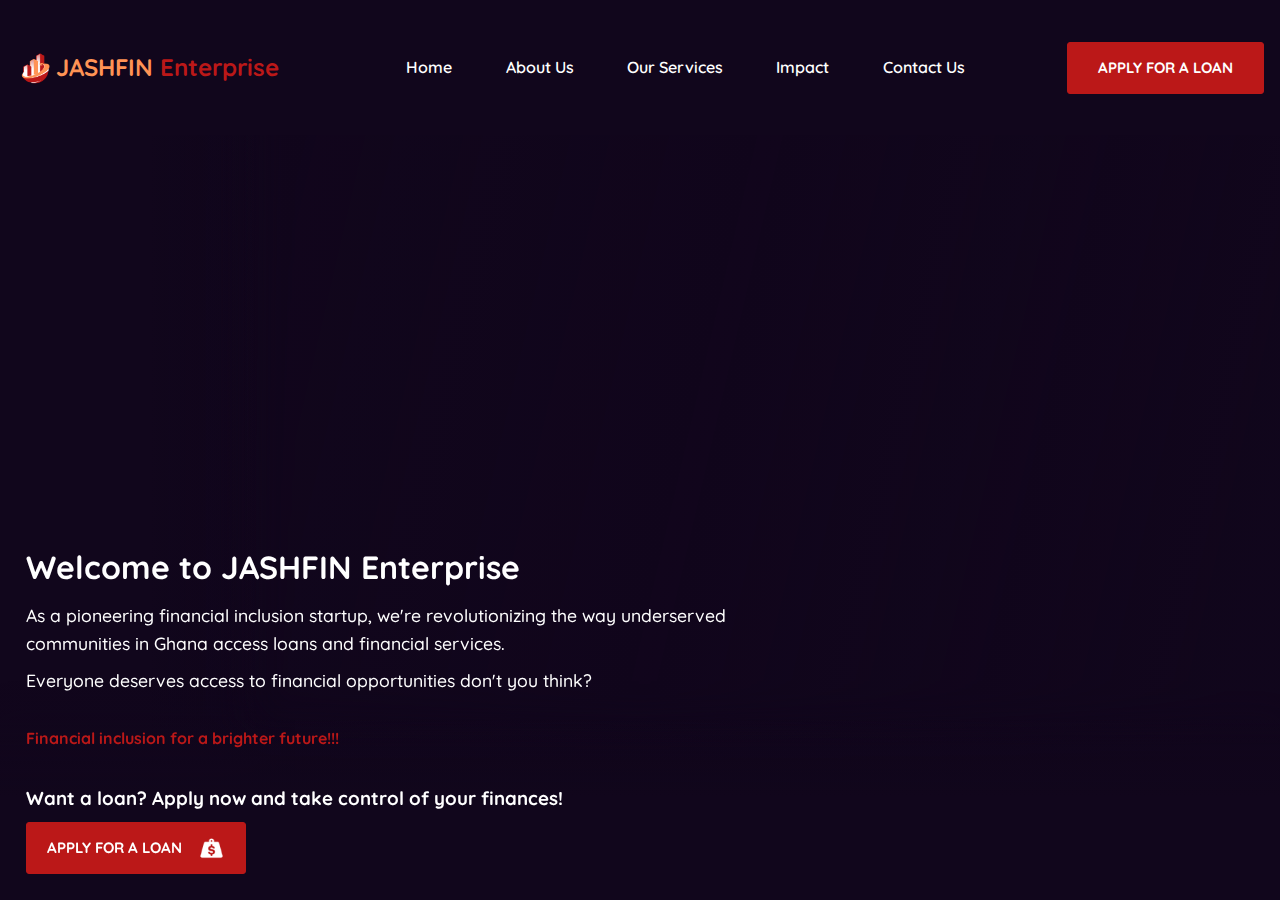
==== index.html @ 72df4ef8 "update" ====
<!DOCTYPE html>
<html lang="en">
<head>
    <meta charset="UTF-8">
    <meta name="viewport" content="width=device-width, initial-scale=1.0">
    <link rel="icon" href="imgs/favicon.ico">
    <link rel="preconnect" href="https://fonts.googleapis.com">
    <link rel="preconnect" href="https://fonts.gstatic.com" crossorigin>
    <link href="https://fonts.googleapis.com/css2?family=Dancing+Script:wght@400..700&family=Quicksand:wght@300..700&display=swap" rel="stylesheet">
    <link href='https://unpkg.com/boxicons@2.1.4/css/boxicons.min.css' rel='stylesheet'>
    <link rel="stylesheet" href="stylesheets/css/main.css">
    <title>JASHFIN Enterprise</title>
</head>
<body>
    <!-- Navbar -->
    <nav class="navbar">
        <div class="nav-logo">
            <img src="images/logo.png" alt="">
            <h3><span>JASHFIN</span> Enterprise</h3>
        </div>
        <div class="nav-content">
            <li><a href="#home-section">Home</a></li>
            <li><a href="#about-section">About Us</a></li>
            <li><a href="#services-section">Our Services</a></li>
            <li><a href="#impact-section">Impact</a></li>
            <li><a href="#contact-section">Contact Us</a></li>
            <div class="extra">
                <a href="#" download  class="btn">Apply for a Loan</a>
                <div class="nav-trigger" id="nav-trigger">
                    <span></span>
                    <span></span>
                    <span></span>
                </div>
            </div>
        </div>
    </nav>

    <!-- Sidebar -->
    <div class="sidebar">
       
        <ul class="nav_list">       
            <li><a href="#home-section">Home</a></li>
            <li><a href="#about-section">About Us</a></li>
            <li><a href="#services-section">Our Services</a></li>
            <li><a href="#impact-section">Impact</a></li>
            <li><a href="#contact-section">Contact Us</a></li>
            <div class="extra">
                <a href="#" download  class="btn">Apply for a Loan</a>
            </div>
        </ul>
        <div class="socials">
            <a target="_blank" href="tel: +233257679733"><i class="bx bx-phone-call"></i></a>
            <a target="_blank" href="https://wa.me/233257679733"><i class="bx bxl-whatsapp"></i></a>
            <a target="_blank" href="https://github.com/Qwequ123"><i class="bx bxl-github"></i></a>
            <a target="_blank" href="https://www.instagram.com/qwequ_blaqq/"><i class="bx bxl-instagram"></i></a>
            <a target="_blank" href="https://twitter.com/qwequ_blaqq"><i class="bx bxl-twitter"></i></a>
            <a target="_blank" href="https://www.linkedin.com/in/bismark-frimpong-a50b61237/"><i class="bx bxl-linkedin"></i></a>
  
        </div>
      
    </div>

    <!-- Main Content -->
    <div class="main">
        <!-- Home Section -->
        <div class="home-section" id="home-section">
            <div class="overlay-bg"></div>
            <video src="videos/landing.mp4" autoplay loop></video>
            <div class="box-shade"></div>
            <div class="box-shade1"></div>
            <div class="box-shade2"></div>
            <div class="box-shade3"></div>
            <div class="text-content">
                <h1>Welcome to JASHFIN Enterprise</h1>
                <p>As a pioneering financial inclusion startup, we're revolutionizing the way underserved communities in Ghana access loans and financial services.</p>
                <p>Everyone deserves access to financial opportunities don't you think?</p>
                <span>Financial inclusion for a brighter future!!!</span>
                <h3>Want a loan? Apply now and take control of your finances! </h3>
                <a href="#" class="btn">Apply for a Loan <img src="images/Debt.png" alt=""></a>
            </div>
        </div>
        <div class="accreditations">
            <div class="accreditation">
                <img src="images/Museum.png" alt="">
                <span>Registered with the Registrar General's Department</span>
            </div>
            <div class="accreditation">
                <img src="images/Museum.png" alt="">
                <span>Registered with the National Communications Authority</span>
            </div>
            <div class="accreditation">
                <img src="images/Museum.png" alt="">
                <span>Registered with the Data Protection Commission</span>
            </div>
        </div>
        <div class="about-section" id="about-section">
            <div class="logo-section">
                <img src="images/logo-rm (copy).png" alt="">
                <!-- <h4>Hey there!</h4> -->
            </div>
            <div class="content-section">
                <p>At JASHFIN Enterprise, we believe that everyone deserves access to financial opportunities. Our mission is to bridge the financial gap, empowering tertiary students, young and student entrepreneurs, low-income individuals, and small business holders to achieve their goals and aspirations. </p>
                <p>With our innovative loan products and commitment to financial literacy, we're creating a more inclusive and sustainable financial ecosystem. </p>
            </div>
        </div>
        <div class="featured-services-section">
           <div class="left-section">
                <h2>How we can <span>help.</span></h2>
                <span class="more">At JASHFIN Enterprise, we offer a range of innovative loan products designed to support the financial needs of underserved communities in Ghana.</span>
           </div>
           <div class="right-section">

                <div class="drop-card">
                <div class="left">
                    <span>01</span>
                </div>
                <div class="right">
                    <div class="card-img">
                        <img src="images/card_one.webp" alt="">
                    </div>
                    <div class="text-content">
                        <h3 class="service_name">
                            Eduloan
                            <img src="images/Scholarship.png" alt="">
                        </h3>
                        <p>Loan for students awaiting upkeep money or stipends</p>
                    </div>
                </div>
                </div>
                
                <hr>

                <div class="drop-card">
                    <div class="left">
                        <span>02</span>
                    </div>
                    <div class="right">
                        <div class="card-img">
                            <img src="images/card_one.webp" alt="">
                        </div>
                        <div class="text-content">
                            <h3 class="service_name">
                                YouthFund
                                <img src="images/Pass Money.png" alt="">
                            </h3>
                            <p>Liquidity loan for innovative students and young entrepreneurs.</p>
                        </div>
                    </div>
                </div>

                <hr>

                <div class="drop-card">
                    <div class="left">
                        <span>03</span>
                    </div>
                    <div class="right">
                        <div class="card-img">
                            <img src="images/card_one.webp" alt="">
                        </div>
                        <div class="text-content">
                            <h3 class="service_name">
                                EcoBoost
                                <img src="images/Stack of Coins.png" alt="">
                            </h3>
                            <p>Affordable liquidity loan for eco-friendly and sustainable businesses</p>
                        </div>
                    </div>
                </div>
                
                <hr>

                <div class="drop-card">
                    <div class="left">
                        <span>04</span>
                    </div>
                    <div class="right">
                        <div class="card-img">
                            <img src="images/card_one.webp" alt="">
                        </div>
                        <div class="text-content">
                            <h3 class="service_name">
                                QuickAid
                                <img src="images/Money Bag.png" alt="">
                            </h3>
                            <p>Emergency loan for low-income individuals facing salary delays.</p>
                        </div>
                    </div>
                </div>
           </div>
        </div>
    </div>
</body>
</html>
---- stylesheets/css/main.css ----
* {
  margin: 0;
  padding: 0;
  -webkit-box-sizing: border-box;
          box-sizing: border-box;
}

body {
  font-family: "Quicksand", serif;
  font-size: 16px;
  font-style: normal;
  font-optical-sizing: auto;
  background-color: #11061C;
  color: #ffffff;
  line-height: 1.6;
  width: 100vw;
  height: -webkit-fit-content;
  height: -moz-fit-content;
  height: fit-content;
  margin: 0;
  overflow: hidden;
  font-weight: 300;
}

h1, h2, h3, h4, h5, h6 {
  font-weight: 700;
  color: #BB1818;
}

nav.navbar {
  width: 100%;
  display: -webkit-box;
  display: -ms-flexbox;
  display: flex;
  height: 15vh;
  -webkit-box-sizing: border-box;
          box-sizing: border-box;
  background: #11061c;
  padding: 0 1rem;
  -webkit-box-pack: justify;
      -ms-flex-pack: justify;
          justify-content: space-between;
  position: absolute;
  top: 0;
  z-index: 223;
}
nav.navbar .nav-logo {
  width: 25%;
  display: -webkit-box;
  display: -ms-flexbox;
  display: flex;
  -webkit-box-align: center;
      -ms-flex-align: center;
          align-items: center;
  -webkit-box-pack: start;
      -ms-flex-pack: start;
          justify-content: flex-start;
}
nav.navbar .nav-logo img {
  width: 2.5rem;
}
nav.navbar .nav-logo h3 {
  font-size: 24px;
  font-weight: 600;
  color: #BB1818;
  font-weight: bold;
  text-wrap: nowrap;
}
nav.navbar .nav-logo h3 span {
  color: #FF9355;
}
nav.navbar .nav-content {
  width: 70%;
  display: -webkit-box;
  display: -ms-flexbox;
  display: flex;
  -webkit-box-align: center;
      -ms-flex-align: center;
          align-items: center;
  -webkit-box-pack: justify;
      -ms-flex-pack: justify;
          justify-content: space-between;
}
nav.navbar .nav-content li {
  list-style: none;
  padding: 0 1rem;
}
nav.navbar .nav-content li a {
  text-decoration: none;
  color: #ffffff;
  font-weight: 600;
  font-size: 16px;
}
nav.navbar .nav-content li a:hover {
  -webkit-transition: 0.3s ease;
  transition: 0.3s ease;
  color: #BB1818;
}
nav.navbar .nav-content li a:active {
  color: #BB1818;
}
nav.navbar .nav-content .extra {
  display: -webkit-box;
  display: -ms-flexbox;
  display: flex;
  -webkit-box-align: center;
      -ms-flex-align: center;
          align-items: center;
  -webkit-box-pack: end;
      -ms-flex-pack: end;
          justify-content: flex-end;
  width: 30%;
}
nav.navbar .nav-content .extra a.btn {
  padding: 0 30px;
  color: white;
  background-color: #fff;
  text-decoration: none;
  text-transform: uppercase;
  font-weight: 600;
  text-align: center;
  line-height: 50px;
  text-wrap: nowrap;
  border-radius: 3px;
  font-size: 14.4px;
  min-width: 10rem;
  font-weight: 700 !important;
  border: 1px solid #BB1818;
  background: #BB1818;
  font-size: 17.6px;
}
nav.navbar .nav-content .extra a.btn:hover {
  -webkit-transition: 0.3s ease;
  transition: 0.3s ease;
  background-color: #BB1818;
  color: #fff;
  -webkit-box-shadow: 0 0 40px 5px rgba(255, 255, 255, 0.3);
          box-shadow: 0 0 40px 5px rgba(255, 255, 255, 0.3);
}
@media (min-width: 1200px) {
  nav.navbar .nav-content .extra a.btn {
    font-size: 15.04px;
  }
}
nav.navbar .nav-content .extra .nav-trigger {
  display: none;
}

.sidebar {
  background-color: #11061C;
  width: 23.5%;
  height: 100%;
  display: -webkit-box;
  display: -ms-flexbox;
  display: flex;
  -webkit-box-orient: vertical;
  -webkit-box-direction: normal;
      -ms-flex-direction: column;
          flex-direction: column;
  padding: 0.5rem 2%;
  -webkit-box-pack: justify;
      -ms-flex-pack: justify;
          justify-content: space-between;
  font-family: "montserrat", sans-serif;
  -webkit-box-sizing: border-box;
          box-sizing: border-box;
  display: none;
}
.sidebar .header {
  display: -webkit-box;
  display: -ms-flexbox;
  display: flex;
  -webkit-box-orient: vertical;
  -webkit-box-direction: normal;
      -ms-flex-direction: column;
          flex-direction: column;
  -webkit-box-align: start;
      -ms-flex-align: start;
          align-items: flex-start;
  -webkit-box-pack: end;
      -ms-flex-pack: end;
          justify-content: flex-end;
  padding: 10px;
  gap: 0.5rem;
  -webkit-box-sizing: border-box;
          box-sizing: border-box;
}
.sidebar .header .top-action {
  width: 100%;
  display: -webkit-box;
  display: -ms-flexbox;
  display: flex;
  -webkit-box-align: center;
      -ms-flex-align: center;
          align-items: center;
  -webkit-box-pack: end;
      -ms-flex-pack: end;
          justify-content: flex-end;
  padding: 10px;
  gap: 0.5rem;
}
.sidebar .header .top-action a.action-btn {
  text-decoration: none;
  color: #ffffff;
}
.sidebar .header .top-action a.action-btn.search {
  display: none;
}
.sidebar .header .top-action a.action-btn.nav-trigger {
  display: none;
}
.sidebar .header .top-action a.action-btn:hover span {
  -webkit-transform: scale(1.08);
          transform: scale(1.08);
  color: #fff;
}
.sidebar .header .top-action a.action-btn span {
  color: #ffffff;
  -webkit-transition: all 0.2s ease-in-out;
  transition: all 0.2s ease-in-out;
  font-size: 32px;
}
.sidebar .header .logo {
  display: -webkit-box;
  display: -ms-flexbox;
  display: flex;
  -webkit-box-align: center;
      -ms-flex-align: center;
          align-items: center;
}
.sidebar .header .logo img {
  width: 100%;
}
.sidebar .header .logo h3 {
  font-size: 32px;
  font-weight: 400;
  font-family: "Dancing Script", cursive;
}
.sidebar .content {
  min-height: 40%;
  -webkit-box-sizing: border-box;
          box-sizing: border-box;
  padding: 10px;
  display: -webkit-box;
  display: -ms-flexbox;
  display: flex;
  -webkit-box-orient: vertical;
  -webkit-box-direction: normal;
      -ms-flex-direction: column;
          flex-direction: column;
  -ms-flex-pack: distribute;
      justify-content: space-around;
  gap: 2rem;
}
.sidebar .content .close {
  display: none;
}
.sidebar .content .nav-links {
  display: -webkit-box;
  display: -ms-flexbox;
  display: flex;
  -webkit-box-orient: vertical;
  -webkit-box-direction: normal;
      -ms-flex-direction: column;
          flex-direction: column;
  gap: 0.5rem;
}
.sidebar .content .nav-links li {
  list-style: none;
}
.sidebar .content .nav-links li a {
  color: #ffffff;
  text-decoration: none;
  font-weight: 400;
  font-size: 17.6px;
  text-transform: uppercase;
  -webkit-transition: 0.1s all ease-in-out;
  transition: 0.1s all ease-in-out;
}
.sidebar .content .nav-links li:nth-child(1) a:hover {
  color: #FF9355;
}
.sidebar .content .nav-links li:nth-child(2) a:hover {
  color: #BB1818;
}
.sidebar .content .nav-links li:nth-child(3) a:hover {
  color: #404752;
}
.sidebar .content .nav-links li:nth-child(6) a:hover {
  color: #BB1818;
}
.sidebar .content .social-links {
  display: none;
}
.sidebar form {
  padding: 10px 0;
  display: -webkit-box;
  display: -ms-flexbox;
  display: flex;
  -webkit-box-align: center;
      -ms-flex-align: center;
          align-items: center;
  position: relative;
  line-height: 1.8rem;
}
.sidebar form input {
  background: transparent;
  padding: 12px 0;
  border: none;
  border-bottom: 2px solid rgba(218, 217, 217, 0.5411764706);
  width: 100%;
  outline: none;
  color: #ffffff;
}
.sidebar form input::-webkit-input-placeholder {
  font-family: "montserrat", sans-serif;
}
.sidebar form input::-moz-placeholder {
  font-family: "montserrat", sans-serif;
}
.sidebar form input:-ms-input-placeholder {
  font-family: "montserrat", sans-serif;
}
.sidebar form input::-ms-input-placeholder {
  font-family: "montserrat", sans-serif;
}
.sidebar form input::placeholder {
  font-family: "montserrat", sans-serif;
}
.sidebar form span, .sidebar form i.bx {
  position: absolute;
  right: 2%;
  color: rgba(218, 217, 217, 0.5411764706);
  font-size: 27.2px;
}
.sidebar form .search-close {
  display: none;
}
@media (max-width: 768px) {
  .sidebar {
    width: 100%;
    height: -webkit-fit-content;
    height: -moz-fit-content;
    height: fit-content;
    padding: 0;
  }
  .sidebar .header {
    -webkit-box-orient: horizontal;
    -webkit-box-direction: reverse;
        -ms-flex-direction: row-reverse;
            flex-direction: row-reverse;
    padding: 0.3rem;
    -webkit-box-align: center;
        -ms-flex-align: center;
            align-items: center;
  }
  .sidebar .header .top-action {
    -webkit-box-align: center;
        -ms-flex-align: center;
            align-items: center;
    line-height: 1rem;
    gap: 0.7rem;
  }
  .sidebar .header .top-action .favorite {
    display: none;
  }
  .sidebar .header .top-action a.search {
    display: -webkit-box !important;
    display: -ms-flexbox !important;
    display: flex !important;
  }
  .sidebar .header .top-action a.nav-trigger {
    display: -webkit-box !important;
    display: -ms-flexbox !important;
    display: flex !important;
  }
  .sidebar .header .top-action a.nav-trigger span {
    font-weight: 200;
    font-size: 36.8px;
  }
  .sidebar .header .logo {
    display: -webkit-box;
    display: -ms-flexbox;
    display: flex;
    padding: 0.5rem;
  }
  .sidebar .header .logo img {
    width: 50%;
  }
  .sidebar .header .logo h3 {
    font-size: 32px;
    text-wrap: nowrap;
  }
  .sidebar .content {
    position: absolute;
    min-height: 40%;
    height: 100vh;
    background: #000000;
    z-index: 223;
    width: 0%;
    -webkit-box-sizing: border-box;
            box-sizing: border-box;
    padding: 10px 25px;
    right: -60%;
    -webkit-box-pack: start;
        -ms-flex-pack: start;
            justify-content: flex-start;
    -webkit-transition: all 0.4s ease;
    transition: all 0.4s ease;
    display: none;
  }
  .sidebar .content.active {
    right: 0;
    width: 70%;
    display: -webkit-box;
    display: -ms-flexbox;
    display: flex;
  }
  .sidebar .content .close {
    width: -webkit-fit-content;
    width: -moz-fit-content;
    width: fit-content;
    display: -webkit-box;
    display: -ms-flexbox;
    display: flex;
    -ms-flex-item-align: end;
        align-self: flex-end;
    -webkit-box-align: baseline;
        -ms-flex-align: baseline;
            align-items: baseline;
    padding: 0.5rem;
    cursor: pointer;
  }
  .sidebar .content .close span {
    font-weight: bold;
  }
  .sidebar .content .nav-links {
    padding: 5px;
    display: -webkit-box;
    display: -ms-flexbox;
    display: flex;
    -webkit-box-orient: vertical;
    -webkit-box-direction: normal;
        -ms-flex-direction: column;
            flex-direction: column;
    gap: 0.8rem;
    -webkit-box-sizing: border-box;
            box-sizing: border-box;
  }
  .sidebar .content .nav-links li a {
    font-size: 20.8px;
    color: #706F73;
  }
  .sidebar .content .social-links {
    display: -webkit-box;
    display: -ms-flexbox;
    display: flex;
    -webkit-box-orient: horizontal;
    -webkit-box-direction: normal;
        -ms-flex-direction: row;
            flex-direction: row;
    gap: 1rem;
    padding: 0.5rem;
    margin-top: 15%;
    position: relative;
    -ms-flex-pack: distribute;
        justify-content: space-around;
  }
  .sidebar .content .social-links li {
    list-style: none;
  }
  .sidebar .content .social-links li a {
    color: #ffffff;
    text-decoration: none;
    font-weight: 400;
    font-size: 14.4px;
    -webkit-box-orient: vertical;
    -webkit-box-direction: normal;
        -ms-flex-direction: column;
            flex-direction: column;
    -webkit-transition: 0.2s all ease-in-out;
    transition: 0.2s all ease-in-out;
    display: -webkit-box;
    display: -ms-flexbox;
    display: flex;
    -webkit-box-align: center;
        -ms-flex-align: center;
            align-items: center;
    gap: 0.3rem;
  }
  .sidebar .content .social-links li a i.bx {
    font-size: 32px;
  }
  .sidebar .content .social-links li:nth-child(1) a {
    color: #FF9355;
  }
  .sidebar .content .social-links li:nth-child(2) a {
    color: #BB1818;
  }
  .sidebar .content .social-links li:nth-child(3) a {
    color: #404752;
  }
  .sidebar form {
    position: absolute;
    height: 100vh;
    width: 60%;
    right: -60%;
    display: none;
    top: 0;
    background-color: #11061C;
    z-index: 223;
    -webkit-box-align: start;
        -ms-flex-align: start;
            align-items: flex-start;
    -webkit-box-sizing: border-box;
            box-sizing: border-box;
    -webkit-transition: all 0.4s ease;
    transition: all 0.4s ease;
    padding: 10px 30px;
  }
  .sidebar form.active {
    right: 0%;
    display: -webkit-box !important;
    display: -ms-flexbox !important;
    display: flex !important;
  }
  .sidebar form input {
    width: 100%;
    border-bottom: none;
  }
  .sidebar form input:hover::-webkit-input-placeholder {
    opacity: 1;
  }
  .sidebar form input:hover::-moz-placeholder {
    opacity: 1;
  }
  .sidebar form input:hover:-ms-input-placeholder {
    opacity: 1;
  }
  .sidebar form input:hover::-ms-input-placeholder {
    opacity: 1;
  }
  .sidebar form input:hover::placeholder {
    opacity: 1;
  }
  .sidebar form input::-webkit-input-placeholder {
    opacity: 0.8;
  }
  .sidebar form input::-moz-placeholder {
    opacity: 0.8;
  }
  .sidebar form input:-ms-input-placeholder {
    opacity: 0.8;
  }
  .sidebar form input::-ms-input-placeholder {
    opacity: 0.8;
  }
  .sidebar form input::placeholder {
    opacity: 0.8;
  }
  .sidebar form i.bx {
    display: none;
  }
  .sidebar form .search-close {
    width: -webkit-fit-content;
    width: -moz-fit-content;
    width: fit-content;
    display: -webkit-box;
    display: -ms-flexbox;
    display: flex;
    -webkit-box-sizing: border-box;
            box-sizing: border-box;
    -webkit-box-align: baseline;
        -ms-flex-align: baseline;
            align-items: baseline;
    padding: 0.5rem;
    cursor: pointer;
    height: -webkit-fit-content;
    height: -moz-fit-content;
    height: fit-content;
  }
  .sidebar form .search-close span {
    font-weight: bold;
    -webkit-box-sizing: border-box;
            box-sizing: border-box;
  }
}

.preloader {
  position: fixed;
  left: 0;
  top: 0;
  width: 100%;
  height: 100%;
  z-index: 9999;
  background-color: black;
  display: -webkit-box;
  display: -ms-flexbox;
  display: flex;
  -webkit-box-pack: center;
      -ms-flex-pack: center;
          justify-content: center;
  -webkit-box-align: center;
      -ms-flex-align: center;
          align-items: center;
}
.preloader .content {
  display: -webkit-box;
  display: -ms-flexbox;
  display: flex;
  -webkit-box-orient: vertical;
  -webkit-box-direction: reverse;
      -ms-flex-direction: column-reverse;
          flex-direction: column-reverse;
  -webkit-box-align: center;
      -ms-flex-align: center;
          align-items: center;
  -webkit-box-pack: center;
      -ms-flex-pack: center;
          justify-content: center;
  gap: 1rem;
}
.preloader .content img {
  width: 200px;
  margin-bottom: 20px;
  margin-left: 15px;
}
.preloader .spinner {
  width: 40px;
  height: 40px;
  position: relative;
}
.preloader .double-bounce1, .preloader .double-bounce2 {
  width: 100%;
  height: 100%;
  border-radius: 50%;
  background-color: #333;
  opacity: 0.6;
  position: absolute;
  top: 0;
  left: 0;
  -webkit-animation: bounce 2s infinite ease-in-out;
          animation: bounce 2s infinite ease-in-out;
}
.preloader .double-bounce2 {
  -webkit-animation-delay: -1s;
          animation-delay: -1s;
}
@-webkit-keyframes bounce {
  0%, 100% {
    -webkit-transform: scale(0);
            transform: scale(0);
  }
  50% {
    -webkit-transform: scale(1);
            transform: scale(1);
  }
}
@keyframes bounce {
  0%, 100% {
    -webkit-transform: scale(0);
            transform: scale(0);
  }
  50% {
    -webkit-transform: scale(1);
            transform: scale(1);
  }
}

.main {
  width: 100vw;
  height: 100vh;
  overflow-y: auto;
  overflow-x: hidden;
  position: relative;
  /* Scrollbar styles */
}
.main::-webkit-scrollbar {
  width: 12px; /* Width of the scrollbar */
}
.main::-webkit-scrollbar-track {
  background: #f1f1f1; /* Background of the track (scroll area) */
}
.main::-webkit-scrollbar-thumb {
  background-color: #888; /* Scrollbar thumb (the actual bar) */
  border-radius: 10px; /* Roundness of the scrollbar */
  border: 3px solid #f1f1f1; /* Padding around the thumb */
}
.main::-webkit-scrollbar-thumb:hover {
  background-color: #555; /* Darker color when hovering over the scrollbar */
}
.main .overlay {
  width: 100%;
  height: 100%;
  display: none;
  -webkit-box-orient: vertical;
  -webkit-box-direction: normal;
      -ms-flex-direction: column;
          flex-direction: column;
  position: absolute;
  z-index: 20;
}
.main .overlay.side-actions-active {
  display: -webkit-box !important;
  display: -ms-flexbox !important;
  display: flex !important;
  background: rgba(0, 0, 0, 0.3);
  -webkit-backdrop-filter: blur(2px) !important;
          backdrop-filter: blur(2px) !important;
}
.main .home-section {
  -webkit-box-flex: 1;
      -ms-flex-positive: 1;
          flex-grow: 1;
  width: 100%;
  height: 100vh;
  -webkit-box-sizing: border-box;
          box-sizing: border-box;
  position: relative;
  overflow: hidden;
  display: -webkit-box;
  display: -ms-flexbox;
  display: flex;
  -webkit-box-orient: vertical;
  -webkit-box-direction: normal;
      -ms-flex-direction: column;
          flex-direction: column;
  -webkit-box-pack: end;
      -ms-flex-pack: end;
          justify-content: flex-end;
}
.main .home-section .overlay-bg {
  width: 100%;
  height: 100vh;
  background: #11061c;
  background: linear-gradient(103deg, rgba(17, 6, 28, 0.4941176471) 0%, rgba(17, 6, 28, 0.1725490196) 54%, rgba(17, 6, 28, 0.4941176471) 93%);
  z-index: 3;
  position: absolute;
}
.main .home-section video {
  width: 100vw;
  height: 83vh;
  -o-object-fit: cover;
     object-fit: cover;
  background-position: center;
  position: absolute;
  z-index: -1;
  -webkit-box-sizing: border-box;
          box-sizing: border-box;
  -webkit-transform: translateX(15%);
          transform: translateX(15%);
  top: 0;
}
.main .home-section .box-shade1 {
  width: 20%;
  position: absolute;
  height: 100vh;
  background: -webkit-gradient(linear, left top, right top, from(rgba(17, 6, 28, 0.9647058824)), color-stop(44%, rgba(17, 6, 28, 0.9176470588)), color-stop(58%, rgba(17, 6, 28, 0.9176470588)), color-stop(70%, rgba(17, 6, 28, 0.7607843137)), to(rgba(17, 6, 28, 0.2392156863)));
  background: linear-gradient(90deg, rgba(17, 6, 28, 0.9647058824) 0%, rgba(17, 6, 28, 0.9176470588) 44%, rgba(17, 6, 28, 0.9176470588) 58%, rgba(17, 6, 28, 0.7607843137) 70%, rgba(17, 6, 28, 0.2392156863) 100%);
  z-index: 1;
}
.main .home-section .box-shade2 {
  width: 100%;
  position: absolute;
  bottom: 0;
  height: 20vh;
  background: -webkit-gradient(linear, left bottom, left top, from(rgba(17, 6, 28, 0.9647058824)), color-stop(44%, rgba(17, 6, 28, 0.9176470588)), color-stop(58%, rgba(17, 6, 28, 0.9176470588)), color-stop(70%, rgba(17, 6, 28, 0.7607843137)), to(rgba(17, 6, 28, 0.2392156863)));
  background: linear-gradient(360deg, rgba(17, 6, 28, 0.9647058824) 0%, rgba(17, 6, 28, 0.9176470588) 44%, rgba(17, 6, 28, 0.9176470588) 58%, rgba(17, 6, 28, 0.7607843137) 70%, rgba(17, 6, 28, 0.2392156863) 100%);
  z-index: 1;
}
.main .home-section .box-shade3 {
  width: 100%;
  position: absolute;
  bottom: 0;
  height: 20vh;
  z-index: 2;
  background: -webkit-gradient(linear, left bottom, left top, from(#11061c), color-stop(24%, #11061c), color-stop(58%, #11061c), color-stop(86%, rgba(17, 6, 28, 0.8470588235)), to(rgba(17, 6, 28, 0.0078431373)));
  background: linear-gradient(360deg, #11061c 0%, #11061c 24%, #11061c 58%, rgba(17, 6, 28, 0.8470588235) 86%, rgba(17, 6, 28, 0.0078431373) 100%);
  -webkit-box-shadow: 0 0 30px 3px rgba(17, 6, 28, 0.4196078431);
          box-shadow: 0 0 30px 3px rgba(17, 6, 28, 0.4196078431);
  background-blend-mode: overlay;
}
.main .home-section .box-shade {
  width: 20%;
  position: absolute;
  height: 100vh;
  z-index: 2;
  background: -webkit-gradient(linear, left top, right top, from(#11061c), color-stop(24%, #11061c), color-stop(58%, #11061c), color-stop(86%, rgba(17, 6, 28, 0.8470588235)), to(rgba(17, 6, 28, 0.0078431373)));
  background: linear-gradient(90deg, #11061c 0%, #11061c 24%, #11061c 58%, rgba(17, 6, 28, 0.8470588235) 86%, rgba(17, 6, 28, 0.0078431373) 100%);
  -webkit-box-shadow: 0 0 30px 3px rgba(17, 6, 28, 0.4196078431);
          box-shadow: 0 0 30px 3px rgba(17, 6, 28, 0.4196078431);
  background-blend-mode: overlay;
}
.main .home-section .text-content {
  z-index: 4;
  position: relative;
  bottom: 0;
  width: 100%;
  height: -webkit-fit-content;
  height: -moz-fit-content;
  height: fit-content;
  padding: 2%;
  display: -webkit-box;
  display: -ms-flexbox;
  display: flex;
  -webkit-box-orient: vertical;
  -webkit-box-direction: normal;
      -ms-flex-direction: column;
          flex-direction: column;
  gap: 0.5rem;
}
.main .home-section .text-content h1 {
  color: #ffffff;
  font-size: 32px;
}
.main .home-section .text-content p {
  color: #ffffff;
  font-size: 17.6px;
  font-weight: 500;
  width: 60%;
}
.main .home-section .text-content span {
  color: #BB1818;
  margin-top: 2%;
  font-weight: bold;
}
.main .home-section .text-content h3 {
  margin-top: 2%;
  color: #ffffff;
}
.main .home-section .text-content a.btn {
  padding: 0 30px;
  color: white;
  background-color: #fff;
  text-decoration: none;
  text-transform: uppercase;
  font-weight: 600;
  text-align: center;
  line-height: 50px;
  text-wrap: nowrap;
  border-radius: 3px;
  font-size: 14.4px;
  min-width: 10rem;
  padding: 0 20px;
  width: -webkit-fit-content;
  width: -moz-fit-content;
  width: fit-content;
  display: -webkit-box;
  display: -ms-flexbox;
  display: flex;
  -webkit-box-align: center;
      -ms-flex-align: center;
          align-items: center;
  -webkit-box-pack: justify;
      -ms-flex-pack: justify;
          justify-content: space-between;
  gap: 1rem;
  font-weight: 700 !important;
  border: 1px solid #BB1818;
  background: #BB1818;
  font-size: 17.6px;
}
.main .home-section .text-content a.btn:hover {
  -webkit-transition: 0.3s ease;
  transition: 0.3s ease;
  background-color: #BB1818;
  color: #fff;
  -webkit-box-shadow: 0 0 40px 5px rgba(255, 255, 255, 0.3);
          box-shadow: 0 0 40px 5px rgba(255, 255, 255, 0.3);
}
@media (min-width: 1200px) {
  .main .home-section .text-content a.btn {
    font-size: 15.04px;
  }
}
.main .home-section .text-content a.btn img {
  width: 27px;
}
.main .accreditations {
  width: 100%;
  height: 12vh;
  display: -webkit-box;
  display: -ms-flexbox;
  display: flex;
  -webkit-box-align: center;
      -ms-flex-align: center;
          align-items: center;
  -ms-flex-pack: distribute;
      justify-content: space-around;
  background: #353535;
}
.main .accreditations .accreditation {
  display: -webkit-box;
  display: -ms-flexbox;
  display: flex;
  -webkit-box-align: center;
      -ms-flex-align: center;
          align-items: center;
  gap: 1rem;
  padding: 0 1rem;
}
.main .accreditations .accreditation span {
  color: white;
}
.main .accreditations .accreditation img {
  width: 37px;
}
.main .about-section {
  width: 100%;
  height: 50vh;
  display: -webkit-box;
  display: -ms-flexbox;
  display: flex;
  -webkit-box-align: center;
      -ms-flex-align: center;
          align-items: center;
  -webkit-box-sizing: border-box;
          box-sizing: border-box;
}
.main .about-section .logo-section {
  width: 35%;
  display: -webkit-box;
  display: -ms-flexbox;
  display: flex;
  -webkit-box-orient: vertical;
  -webkit-box-direction: normal;
      -ms-flex-direction: column;
          flex-direction: column;
  -webkit-box-align: center;
      -ms-flex-align: center;
          align-items: center;
  -webkit-box-pack: center;
      -ms-flex-pack: center;
          justify-content: center;
  -webkit-box-sizing: border-box;
          box-sizing: border-box;
}
.main .about-section .logo-section img {
  width: 15rem;
}
.main .about-section .logo-section h4 {
  font-size: 17.6px;
}
.main .about-section .content-section {
  width: 65%;
  height: 100%;
  display: -webkit-box;
  display: -ms-flexbox;
  display: flex;
  -webkit-box-orient: vertical;
  -webkit-box-direction: normal;
      -ms-flex-direction: column;
          flex-direction: column;
  -webkit-box-align: center;
      -ms-flex-align: center;
          align-items: center;
  -webkit-box-pack: center;
      -ms-flex-pack: center;
          justify-content: center;
  padding: 1rem;
  -webkit-box-sizing: border-box;
          box-sizing: border-box;
}
.main .about-section .content-section p {
  margin: 0.5rem 0;
  font-weight: 500;
  font-size: 17.6px;
}
.main .featured-services-section {
  border: 1px solid red;
  width: 100%;
  height: 100vh;
  display: -webkit-box;
  display: -ms-flexbox;
  display: flex;
  -webkit-box-sizing: border-box;
          box-sizing: border-box;
  background: #BB1818;
  padding: 2rem 0;
}
.main .featured-services-section .left-section {
  width: 50%;
  border: 4px solid white;
  padding: 0 1rem;
}
.main .featured-services-section .left-section h2 {
  color: white;
  font-size: 56px;
  font-weight: 400;
  margin-top: 0;
}
.main .featured-services-section .left-section h2 span {
  font-weight: bold;
}
.main .featured-services-section .left-section span.more {
  font-size: 17.6px;
  font-weight: 500;
}
.main .featured-services-section .right-section {
  width: 50%;
  height: 100%;
  overflow: hidden;
  overflow-y: scroll;
  display: -webkit-box;
  display: -ms-flexbox;
  display: flex;
  -webkit-box-orient: vertical;
  -webkit-box-direction: normal;
      -ms-flex-direction: column;
          flex-direction: column;
  -webkit-box-sizing: border-box;
          box-sizing: border-box;
  position: relative;
}
.main .featured-services-section .right-section .drop-card {
  -webkit-box-sizing: border-box;
          box-sizing: border-box;
  width: 100%;
  display: -webkit-box;
  display: -ms-flexbox;
  display: flex;
  padding: 1rem;
}
.main .featured-services-section .right-section .drop-card .left {
  width: 20%;
}
.main .featured-services-section .right-section .drop-card .left span {
  font-size: 48px;
  font-weight: normal;
}
.main .featured-services-section .right-section .drop-card .right {
  width: 80%;
  -webkit-box-sizing: border-box;
          box-sizing: border-box;
}
.main .featured-services-section .right-section .drop-card .right .card-img {
  width: 100%;
  -webkit-box-shadow: 0px 0px 10px 3px rgba(0, 0, 0, 0.164);
          box-shadow: 0px 0px 10px 3px rgba(0, 0, 0, 0.164);
  height: 200px;
  overflow: hidden;
  border-radius: 20px;
  display: none;
}
.main .featured-services-section .right-section .drop-card .right .card-img img {
  width: 100%;
  height: 100%;
  -o-object-fit: cover;
     object-fit: cover;
}
.main .featured-services-section .right-section .drop-card .right .text-content {
  padding: 1rem 0;
}
.main .featured-services-section .right-section .drop-card .right .text-content h3 {
  color: white;
  font-size: 24px;
  display: -webkit-box;
  display: -ms-flexbox;
  display: flex;
  -webkit-box-align: center;
      -ms-flex-align: center;
          align-items: center;
  gap: 0.5rem;
}
.main .featured-services-section .right-section .drop-card .right .text-content h3 img {
  width: 32px;
}
.main .featured-services-section .right-section .drop-card .right .text-content p {
  font-weight: 500;
  font-size: 17.6px;
}
.main .featured-services-section .right-section hr {
  -webkit-box-sizing: border-box;
          box-sizing: border-box;
  margin: 1rem;
  background: transparent !important;
  border: 1px solid rgba(255, 255, 255, 0.425);
  width: 95%;
}
@media (max-width: 768px) {
  .main {
    width: 100%;
  }
}
.main footer.footer {
  width: 100%;
  height: -webkit-fit-content;
  height: -moz-fit-content;
  height: fit-content;
  background-color: #11061C;
  padding: 5%;
  -webkit-box-sizing: border-box;
          box-sizing: border-box;
  display: -webkit-box;
  display: -ms-flexbox;
  display: flex;
  -webkit-box-orient: vertical;
  -webkit-box-direction: normal;
      -ms-flex-direction: column;
          flex-direction: column;
}
.main footer.footer .content {
  width: 100%;
  -webkit-box-sizing: border-box;
          box-sizing: border-box;
  height: -webkit-fit-content;
  height: -moz-fit-content;
  height: fit-content;
  display: -webkit-box;
  display: -ms-flexbox;
  display: flex;
  -webkit-box-orient: vertical;
  -webkit-box-direction: normal;
      -ms-flex-direction: column;
          flex-direction: column;
}
.main footer.footer .content .logo {
  width: 100%;
  display: -webkit-box;
  display: -ms-flexbox;
  display: flex;
  -webkit-box-orient: vertical;
  -webkit-box-direction: normal;
      -ms-flex-direction: column;
          flex-direction: column;
  -webkit-box-align: center;
      -ms-flex-align: center;
          align-items: center;
  padding: 10%;
}
.main footer.footer .content .logo img {
  width: 100%;
}
.main footer.footer .content .logo span {
  font-family: "Dancing Script", cursive;
  font-size: 32px;
  color: #BB1818;
}
@media (min-width: 1200px) {
  .main footer.footer .content .logo {
    -webkit-box-align: start;
        -ms-flex-align: start;
            align-items: flex-start;
    padding-left: 0;
  }
}
.main footer.footer .content .tab-links {
  width: 100%;
  display: -webkit-box;
  display: -ms-flexbox;
  display: flex;
  -webkit-box-orient: vertical;
  -webkit-box-direction: normal;
      -ms-flex-direction: column;
          flex-direction: column;
  gap: 13px;
  padding: 8%;
  font-family: "Montserrat", sans-serif;
}
.main footer.footer .content .tab-links a {
  color: #fff;
  font-size: 11.2px;
  font-weight: 300;
  text-transform: uppercase;
  padding: 0.3rem;
  text-decoration: none;
}
.main footer.footer .content .tab-links a:hover {
  color: #b1b1b1;
}
@media (min-width: 1200px) {
  .main footer.footer .content .tab-links {
    gap: 20px;
    padding: 10%;
  }
}
@media (min-width: 1200px) {
  .main footer.footer .content {
    -webkit-box-orient: horizontal;
    -webkit-box-direction: normal;
        -ms-flex-direction: row;
            flex-direction: row;
    height: 50vh;
  }
  .main footer.footer .content .logo {
    width: 50%;
  }
  .main footer.footer .content .tab-links {
    width: 50%;
  }
}
.main footer.footer p {
  font-family: "Montserrat", sans-serif;
  font-size: 12.96px;
  font-weight: 300;
  padding: 5% 0;
  margin-bottom: 5rem;
}
@media (min-width: 1200px) {
  .main footer.footer p {
    padding: 0;
  }
}/*# sourceMappingURL=main.css.map */
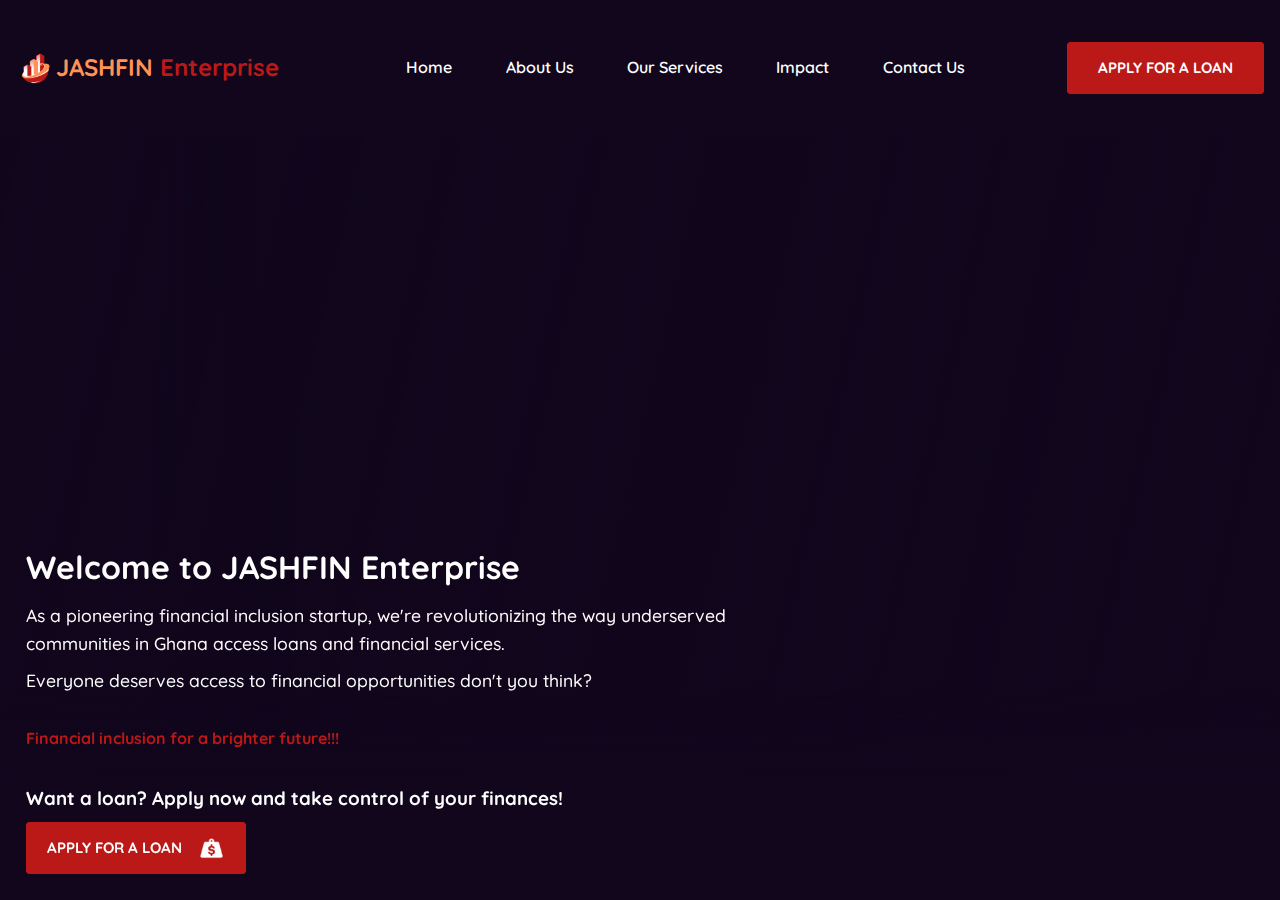
==== commit 77f52df8: "fixed scrolling animation for services" ====
--- a/index.html
+++ b/index.html
@@ -105,8 +105,10 @@
         </div>
         <div class="featured-services-section">
            <div class="left-section">
-                <h2>How we can <span>help.</span></h2>
+                <div class="content">
+                    <h2>How we can <span>help.</span></h2>
                 <span class="more">At JASHFIN Enterprise, we offer a range of innovative loan products designed to support the financial needs of underserved communities in Ghana.</span>
+                </div>
            </div>
            <div class="right-section">
 
@@ -189,6 +191,54 @@
                 </div>
            </div>
         </div>
+        <div class="contact-section">
+            <h3>Start the Journey</h3>
+            <span>Enter your details below. Our customer care will contact you with information regarding your request.</span>
+            <form action="">
+                <div class="left-section">
+                    <label for="name">Your name:</label>
+                    <input type="text" name="name" id="name" placeholder="John Doe">
+                    
+                    <label for="email">Your email:</label>
+                    <input type="email" name="email" id="email" placeholder="example@mail.com">
+
+                    <div class="check-div">
+                        <input type="checkbox" name="data-storage" id="data-storage">
+                        <label for="data-storage">Yes, I give permission to store and process my data under our<a href="#">data storage policy</a></label>
+                    </div>
+
+                    <button type="submit" class="btn">Submit <i class="bx bx-send"></i></button>
+                </div>
+
+                <div class="right-section">
+                    <label for="message">Your message:</label>
+                    <textarea name="message" id="message" placeholder="Your message here..."></textarea>
+
+                    <p>We'd love to hear from you. Please call our customer service on <a href="tel: +233200910884">029 227 2242</a></p>
+                </div>
+            </form>
+        </div>
+        <footer class="footer">
+            <hr>
+            <div class="footer-content">
+                <div class="left-section">
+                    <!-- <img src="images/logo.png" alt=""> -->
+                    <h3><span>JASHFIN</span> Enterprise</h3>
+                    <div class="divided-section">
+                        <p>Copyright &copy; 2025 - All Rights Reserved</p>
+                        <p><a href="#">Terms and Conditions</a></p>
+                        <p><a href="#">Privacy Policy</a></p>
+                        <div>
+                            <a href="#"><i class="bx bxl-gmail"></i></a>
+                            <a href="#"><i class="bx bxl-facebook"></i></a>
+                            <a href="#"><i class="bx bxl-whatsapp"></i></a>
+                            <a href="#"><i class="bx bxl-instagram"></i></a>
+                            <a href="#"><i class="bx bxl-twitter"></i></a>
+                        </div>
+                    </div>
+                </div>
+                
+        </footer>
     </div>
 </body>
 </html>--- a/stylesheets/css/main.css
+++ b/stylesheets/css/main.css
@@ -967,9 +967,11 @@
   font-size: 17.6px;
 }
 .main .featured-services-section {
-  border: 1px solid red;
-  width: 100%;
-  height: 100vh;
+  width: 100%;
+  min-height: 100vh;
+  height: -webkit-fit-content;
+  height: -moz-fit-content;
+  height: fit-content;
   display: -webkit-box;
   display: -ms-flexbox;
   display: flex;
@@ -977,22 +979,37 @@
           box-sizing: border-box;
   background: #BB1818;
   padding: 2rem 0;
+  position: relative;
 }
 .main .featured-services-section .left-section {
   width: 50%;
-  border: 4px solid white;
+  position: relative;
   padding: 0 1rem;
-}
-.main .featured-services-section .left-section h2 {
+  display: -webkit-box;
+  display: -ms-flexbox;
+  display: flex;
+  -webkit-box-orient: vertical;
+  -webkit-box-direction: normal;
+      -ms-flex-direction: column;
+          flex-direction: column;
+  gap: 1rem;
+}
+.main .featured-services-section .left-section .content {
+  width: 100%;
+  position: sticky;
+  top: 20%;
+  bottom: 20%;
+}
+.main .featured-services-section .left-section .content h2 {
   color: white;
   font-size: 56px;
   font-weight: 400;
   margin-top: 0;
 }
-.main .featured-services-section .left-section h2 span {
+.main .featured-services-section .left-section .content h2 span {
   font-weight: bold;
 }
-.main .featured-services-section .left-section span.more {
+.main .featured-services-section .left-section .content span.more {
   font-size: 17.6px;
   font-weight: 500;
 }
@@ -1000,7 +1017,6 @@
   width: 50%;
   height: 100%;
   overflow: hidden;
-  overflow-y: scroll;
   display: -webkit-box;
   display: -ms-flexbox;
   display: flex;
@@ -1011,6 +1027,9 @@
   -webkit-box-sizing: border-box;
           box-sizing: border-box;
   position: relative;
+}
+.main .featured-services-section .right-section::-webkit-scrollbar {
+  display: none;
 }
 .main .featured-services-section .right-section .drop-card {
   -webkit-box-sizing: border-box;
@@ -1030,17 +1049,26 @@
 }
 .main .featured-services-section .right-section .drop-card .right {
   width: 80%;
-  -webkit-box-sizing: border-box;
-          box-sizing: border-box;
+  position: relative;
+  -webkit-box-sizing: border-box;
+          box-sizing: border-box;
+}
+.main .featured-services-section .right-section .drop-card .right:hover .card-img {
+  z-index: 0;
+}
+.main .featured-services-section .right-section .drop-card .right:hover .text-content {
+  -webkit-transition: 0.4s ease;
+  transition: 0.4s ease;
+  margin-top: 0 !important;
 }
 .main .featured-services-section .right-section .drop-card .right .card-img {
   width: 100%;
-  -webkit-box-shadow: 0px 0px 10px 3px rgba(0, 0, 0, 0.164);
-          box-shadow: 0px 0px 10px 3px rgba(0, 0, 0, 0.164);
-  height: 200px;
+  height: 150px;
   overflow: hidden;
   border-radius: 20px;
-  display: none;
+  -webkit-transition: 0.4s ease;
+  transition: 0.4s ease;
+  position: relative;
 }
 .main .featured-services-section .right-section .drop-card .right .card-img img {
   width: 100%;
@@ -1049,7 +1077,15 @@
      object-fit: cover;
 }
 .main .featured-services-section .right-section .drop-card .right .text-content {
+  width: 100%;
+  height: 150px;
   padding: 1rem 0;
+  margin-top: -150px;
+  position: relative;
+  z-index: 3;
+  background-color: #BB1818;
+  -webkit-transition: 0.4s ease;
+  transition: 0.4s ease;
 }
 .main .featured-services-section .right-section .drop-card .right .text-content h3 {
   color: white;
@@ -1077,6 +1113,224 @@
   border: 1px solid rgba(255, 255, 255, 0.425);
   width: 95%;
 }
+.main .contact-section {
+  width: 100%;
+  -webkit-box-sizing: border-box;
+          box-sizing: border-box;
+  height: 80vh;
+  display: -webkit-box;
+  display: -ms-flexbox;
+  display: flex;
+  -webkit-box-orient: vertical;
+  -webkit-box-direction: normal;
+      -ms-flex-direction: column;
+          flex-direction: column;
+  -webkit-box-align: center;
+      -ms-flex-align: center;
+          align-items: center;
+  padding: 1rem;
+}
+.main .contact-section h3 {
+  font-size: 48px;
+  font-weight: 500;
+  color: #ffffff;
+  margin: 0;
+  padding: 1rem;
+}
+.main .contact-section span {
+  font-size: 17.6px;
+  font-weight: 400;
+  color: #ffffff;
+}
+.main .contact-section form {
+  display: -webkit-box;
+  display: -ms-flexbox;
+  display: flex;
+  -webkit-box-align: center;
+      -ms-flex-align: center;
+          align-items: center;
+  width: 90%;
+  height: -webkit-fit-content;
+  height: -moz-fit-content;
+  height: fit-content;
+  -webkit-box-sizing: border-box;
+          box-sizing: border-box;
+}
+.main .contact-section form .left-section {
+  width: 50%;
+  height: 100%;
+  display: -webkit-box;
+  display: -ms-flexbox;
+  display: flex;
+  -webkit-box-orient: vertical;
+  -webkit-box-direction: normal;
+      -ms-flex-direction: column;
+          flex-direction: column;
+  padding: 3%;
+  -webkit-box-align: start;
+      -ms-flex-align: start;
+          align-items: flex-start;
+}
+.main .contact-section form .left-section label {
+  font-size: 17.6px;
+  font-weight: 500;
+  color: #ffffff;
+  margin: 0.5rem 0;
+}
+.main .contact-section form .left-section input {
+  width: 100%;
+  padding: 0.6rem 0.7rem;
+  border: 1px solid rgba(218, 217, 217, 0.5411764706);
+  border-radius: 5px;
+  margin: 0.2rem 0;
+  outline: none;
+}
+.main .contact-section form .left-section input::-webkit-input-placeholder {
+  color: rgba(17, 6, 28, 0.6235294118);
+}
+.main .contact-section form .left-section input::-moz-placeholder {
+  color: rgba(17, 6, 28, 0.6235294118);
+}
+.main .contact-section form .left-section input:-ms-input-placeholder {
+  color: rgba(17, 6, 28, 0.6235294118);
+}
+.main .contact-section form .left-section input::-ms-input-placeholder {
+  color: rgba(17, 6, 28, 0.6235294118);
+}
+.main .contact-section form .left-section input::placeholder {
+  color: rgba(17, 6, 28, 0.6235294118);
+}
+.main .contact-section form .left-section .check-div {
+  display: -webkit-box;
+  display: -ms-flexbox;
+  display: flex;
+  -webkit-box-align: start;
+      -ms-flex-align: start;
+          align-items: flex-start;
+  -webkit-box-pack: center;
+      -ms-flex-pack: center;
+          justify-content: center;
+  gap: 0.5rem;
+  margin-top: 1rem;
+}
+.main .contact-section form .left-section .check-div label {
+  margin: 0;
+  font-size: 12.8px;
+}
+.main .contact-section form .left-section .check-div label a {
+  color: #BB1818;
+  font-weight: 500;
+  margin-left: 0.2rem;
+}
+.main .contact-section form .left-section .check-div input {
+  width: -webkit-fit-content;
+  width: -moz-fit-content;
+  width: fit-content;
+}
+.main .contact-section form .left-section button.btn {
+  padding: 0 30px;
+  color: #11061c;
+  background-color: white;
+  text-decoration: none;
+  text-transform: uppercase;
+  font-weight: 600;
+  text-align: center;
+  line-height: 50px;
+  text-wrap: nowrap;
+  border-radius: 3px;
+  font-size: 14.4px;
+  width: 30%;
+  line-height: normal;
+  border: none;
+  padding: 0.8rem;
+  margin-top: 1rem;
+  gap: 0.5rem;
+  font-weight: 500;
+  display: -webkit-box;
+  display: -ms-flexbox;
+  display: flex;
+  -webkit-box-align: center;
+      -ms-flex-align: center;
+          align-items: center;
+  -webkit-box-pack: center;
+      -ms-flex-pack: center;
+          justify-content: center;
+  text-transform: capitalize;
+  cursor: pointer;
+}
+.main .contact-section form .left-section button.btn:hover {
+  -webkit-transition: 0.3s ease;
+  transition: 0.3s ease;
+  background-color: #BB1818;
+  color: #fff;
+  -webkit-box-shadow: 0 0 40px 5px rgba(255, 255, 255, 0.3);
+          box-shadow: 0 0 40px 5px rgba(255, 255, 255, 0.3);
+}
+@media (min-width: 1200px) {
+  .main .contact-section form .left-section button.btn {
+    font-size: 15.04px;
+  }
+}
+.main .contact-section form .left-section button.btn i.bx {
+  font-size: 19.2px;
+}
+.main .contact-section form .right-section {
+  width: 50%;
+  height: 100%;
+  display: -webkit-box;
+  display: -ms-flexbox;
+  display: flex;
+  -webkit-box-orient: vertical;
+  -webkit-box-direction: normal;
+      -ms-flex-direction: column;
+          flex-direction: column;
+  padding: 3%;
+  -webkit-box-align: start;
+      -ms-flex-align: start;
+          align-items: flex-start;
+}
+.main .contact-section form .right-section label {
+  font-size: 17.6px;
+  font-weight: 500;
+  color: #ffffff;
+  margin: 0.5rem 0;
+}
+.main .contact-section form .right-section textarea {
+  width: 100%;
+  height: 43%;
+  padding: 0.6rem 0.7rem;
+  border: 1px solid rgba(218, 217, 217, 0.5411764706);
+  border-radius: 5px;
+  margin: 0.2rem 0;
+  outline: none;
+}
+.main .contact-section form .right-section textarea::-webkit-input-placeholder {
+  color: rgba(17, 6, 28, 0.6235294118);
+}
+.main .contact-section form .right-section textarea::-moz-placeholder {
+  color: rgba(17, 6, 28, 0.6235294118);
+}
+.main .contact-section form .right-section textarea:-ms-input-placeholder {
+  color: rgba(17, 6, 28, 0.6235294118);
+}
+.main .contact-section form .right-section textarea::-ms-input-placeholder {
+  color: rgba(17, 6, 28, 0.6235294118);
+}
+.main .contact-section form .right-section textarea::placeholder {
+  color: rgba(17, 6, 28, 0.6235294118);
+}
+.main .contact-section form .right-section p {
+  font-size: 12.8px;
+  font-weight: 500;
+  color: #ffffff;
+  margin-top: 1rem;
+}
+.main .contact-section form .right-section p a {
+  color: #BB1818;
+  font-weight: 500;
+  text-decoration: none;
+  text-wrap: nowrap;
+}
 @media (max-width: 768px) {
   .main {
     width: 100%;
@@ -1084,120 +1338,94 @@
 }
 .main footer.footer {
   width: 100%;
-  height: -webkit-fit-content;
-  height: -moz-fit-content;
-  height: fit-content;
   background-color: #11061C;
-  padding: 5%;
-  -webkit-box-sizing: border-box;
-          box-sizing: border-box;
-  display: -webkit-box;
-  display: -ms-flexbox;
-  display: flex;
-  -webkit-box-orient: vertical;
-  -webkit-box-direction: normal;
-      -ms-flex-direction: column;
-          flex-direction: column;
-}
-.main footer.footer .content {
-  width: 100%;
-  -webkit-box-sizing: border-box;
-          box-sizing: border-box;
-  height: -webkit-fit-content;
-  height: -moz-fit-content;
-  height: fit-content;
-  display: -webkit-box;
-  display: -ms-flexbox;
-  display: flex;
-  -webkit-box-orient: vertical;
-  -webkit-box-direction: normal;
-      -ms-flex-direction: column;
-          flex-direction: column;
-}
-.main footer.footer .content .logo {
-  width: 100%;
-  display: -webkit-box;
-  display: -ms-flexbox;
-  display: flex;
-  -webkit-box-orient: vertical;
-  -webkit-box-direction: normal;
-      -ms-flex-direction: column;
-          flex-direction: column;
-  -webkit-box-align: center;
-      -ms-flex-align: center;
-          align-items: center;
-  padding: 10%;
-}
-.main footer.footer .content .logo img {
-  width: 100%;
-}
-.main footer.footer .content .logo span {
-  font-family: "Dancing Script", cursive;
-  font-size: 32px;
+  padding: 2% 5%;
+  -webkit-box-sizing: border-box;
+          box-sizing: border-box;
+  display: -webkit-box;
+  display: -ms-flexbox;
+  display: flex;
+  -webkit-box-orient: vertical;
+  -webkit-box-direction: normal;
+      -ms-flex-direction: column;
+          flex-direction: column;
+}
+.main footer.footer hr {
+  border: none;
+  background: rgba(255, 255, 255, 0.137);
+  height: 1px;
+  margin: 2% 0;
+}
+.main footer.footer .footer-content {
+  display: -webkit-box;
+  display: -ms-flexbox;
+  display: flex;
+  -webkit-box-align: center;
+      -ms-flex-align: center;
+          align-items: center;
+}
+.main footer.footer .footer-content .left-section {
+  width: 100%;
+  display: -webkit-box;
+  display: -ms-flexbox;
+  display: flex;
+  -webkit-box-orient: vertical;
+  -webkit-box-direction: normal;
+      -ms-flex-direction: column;
+          flex-direction: column;
+}
+.main footer.footer .footer-content .left-section img {
+  width: 5rem;
+}
+.main footer.footer .footer-content .left-section h3 {
+  font-size: 20.8px;
+  font-weight: 500;
+  color: #FF9355;
+  margin: 1rem 0;
+}
+.main footer.footer .footer-content .left-section h3 span {
   color: #BB1818;
 }
-@media (min-width: 1200px) {
-  .main footer.footer .content .logo {
-    -webkit-box-align: start;
-        -ms-flex-align: start;
-            align-items: flex-start;
-    padding-left: 0;
-  }
-}
-.main footer.footer .content .tab-links {
-  width: 100%;
-  display: -webkit-box;
-  display: -ms-flexbox;
-  display: flex;
-  -webkit-box-orient: vertical;
-  -webkit-box-direction: normal;
-      -ms-flex-direction: column;
-          flex-direction: column;
-  gap: 13px;
-  padding: 8%;
-  font-family: "Montserrat", sans-serif;
-}
-.main footer.footer .content .tab-links a {
-  color: #fff;
-  font-size: 11.2px;
-  font-weight: 300;
-  text-transform: uppercase;
-  padding: 0.3rem;
+.main footer.footer .footer-content .left-section .divided-section {
+  width: 100%;
+  display: -webkit-box;
+  display: -ms-flexbox;
+  display: flex;
+  -webkit-box-align: center;
+      -ms-flex-align: center;
+          align-items: center;
+  -webkit-box-pack: justify;
+      -ms-flex-pack: justify;
+          justify-content: space-between;
+  gap: 1rem;
+}
+.main footer.footer .footer-content .left-section .divided-section p {
+  color: #ffffff;
+}
+.main footer.footer .footer-content .left-section .divided-section p a {
+  color: #ffffff;
   text-decoration: none;
 }
-.main footer.footer .content .tab-links a:hover {
-  color: #b1b1b1;
-}
-@media (min-width: 1200px) {
-  .main footer.footer .content .tab-links {
-    gap: 20px;
-    padding: 10%;
-  }
-}
-@media (min-width: 1200px) {
-  .main footer.footer .content {
-    -webkit-box-orient: horizontal;
-    -webkit-box-direction: normal;
-        -ms-flex-direction: row;
-            flex-direction: row;
-    height: 50vh;
-  }
-  .main footer.footer .content .logo {
-    width: 50%;
-  }
-  .main footer.footer .content .tab-links {
-    width: 50%;
-  }
-}
-.main footer.footer p {
-  font-family: "Montserrat", sans-serif;
-  font-size: 12.96px;
-  font-weight: 300;
-  padding: 5% 0;
-  margin-bottom: 5rem;
-}
-@media (min-width: 1200px) {
-  .main footer.footer p {
-    padding: 0;
-  }
+.main footer.footer .footer-content .left-section .divided-section p a:hover {
+  text-decoration: underline;
+  text-underline-position: under;
+}
+.main footer.footer .footer-content .left-section .divided-section div {
+  display: -webkit-box;
+  display: -ms-flexbox;
+  display: flex;
+  gap: 1rem;
+}
+.main footer.footer .footer-content .left-section .divided-section div a {
+  color: #ffffff;
+  text-decoration: none;
+  font-weight: 500;
+  -webkit-transition: 0.3s ease;
+  transition: 0.3s ease;
+}
+.main footer.footer .footer-content .left-section .divided-section div a:hover {
+  color: #BB1818;
+}
+.main footer.footer .footer-content .left-section .divided-section div a i.bx {
+  font-size: 24px;
 }/*# sourceMappingURL=main.css.map */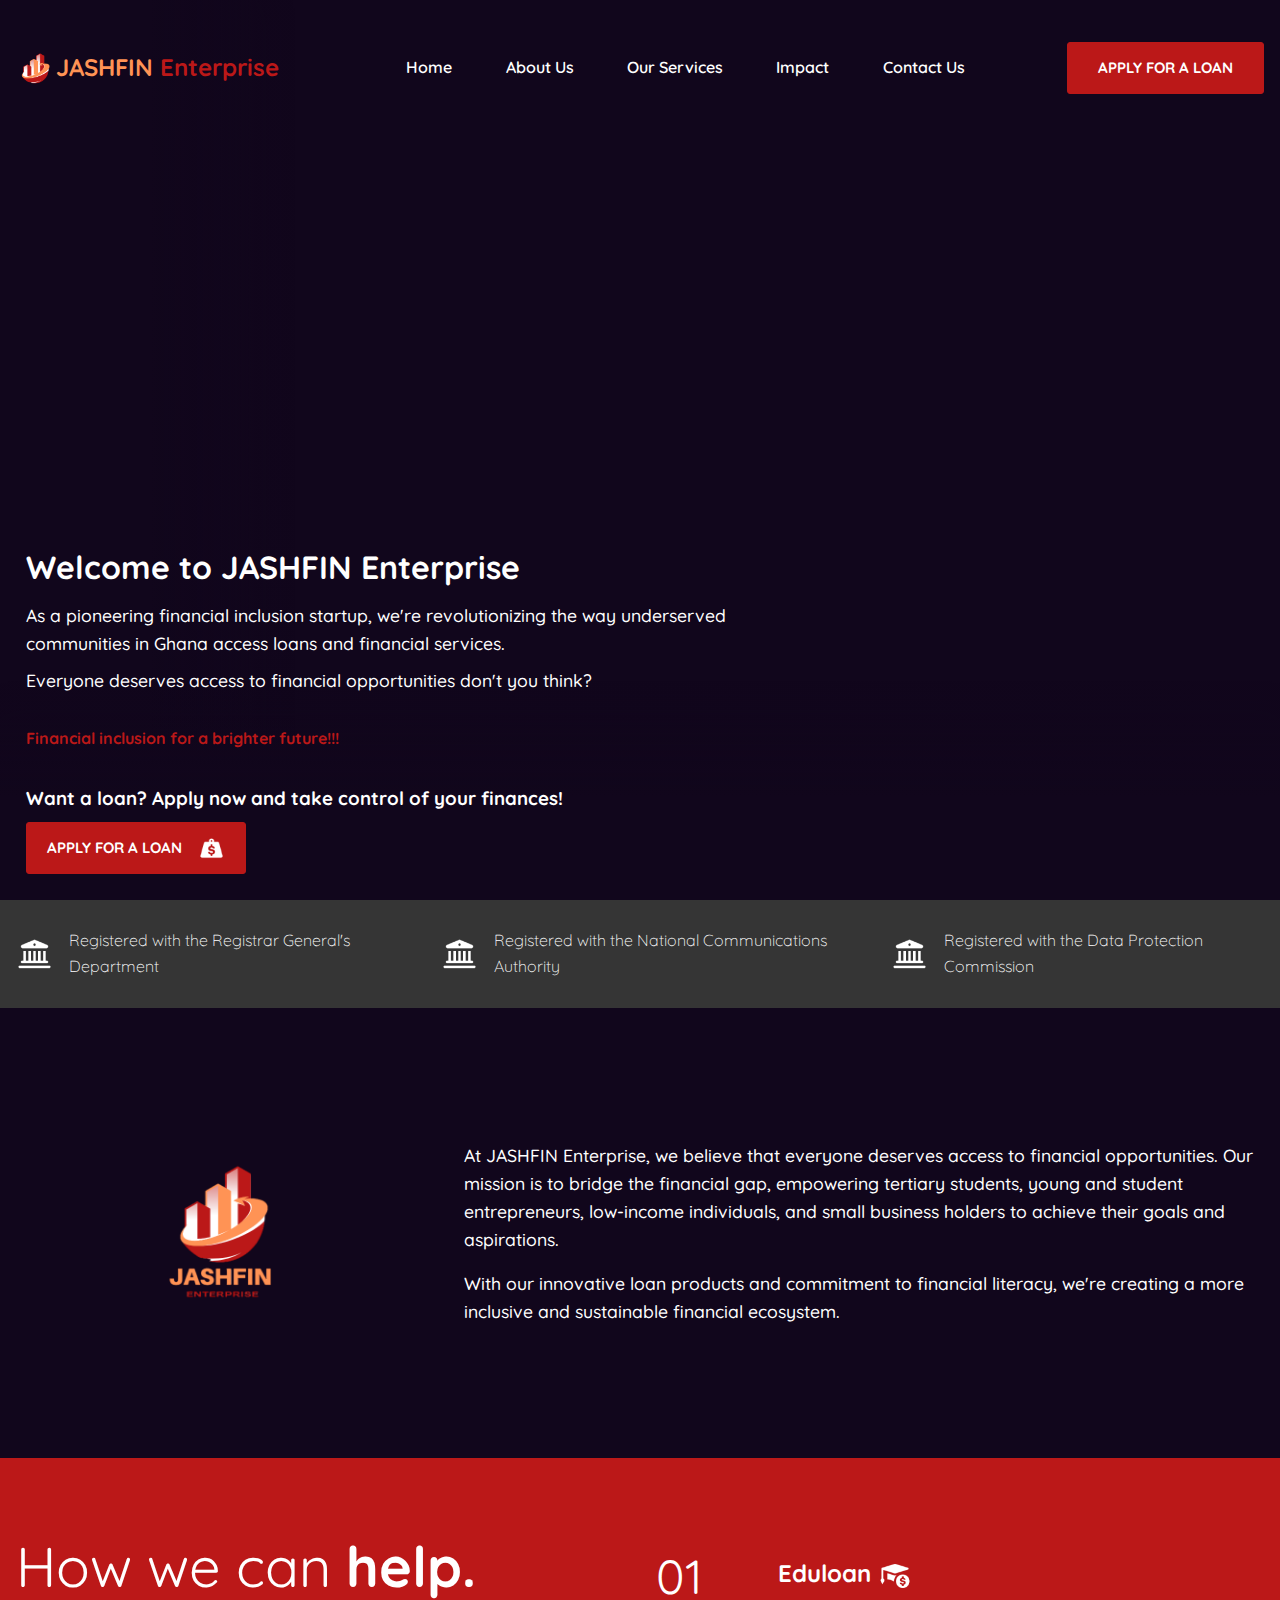
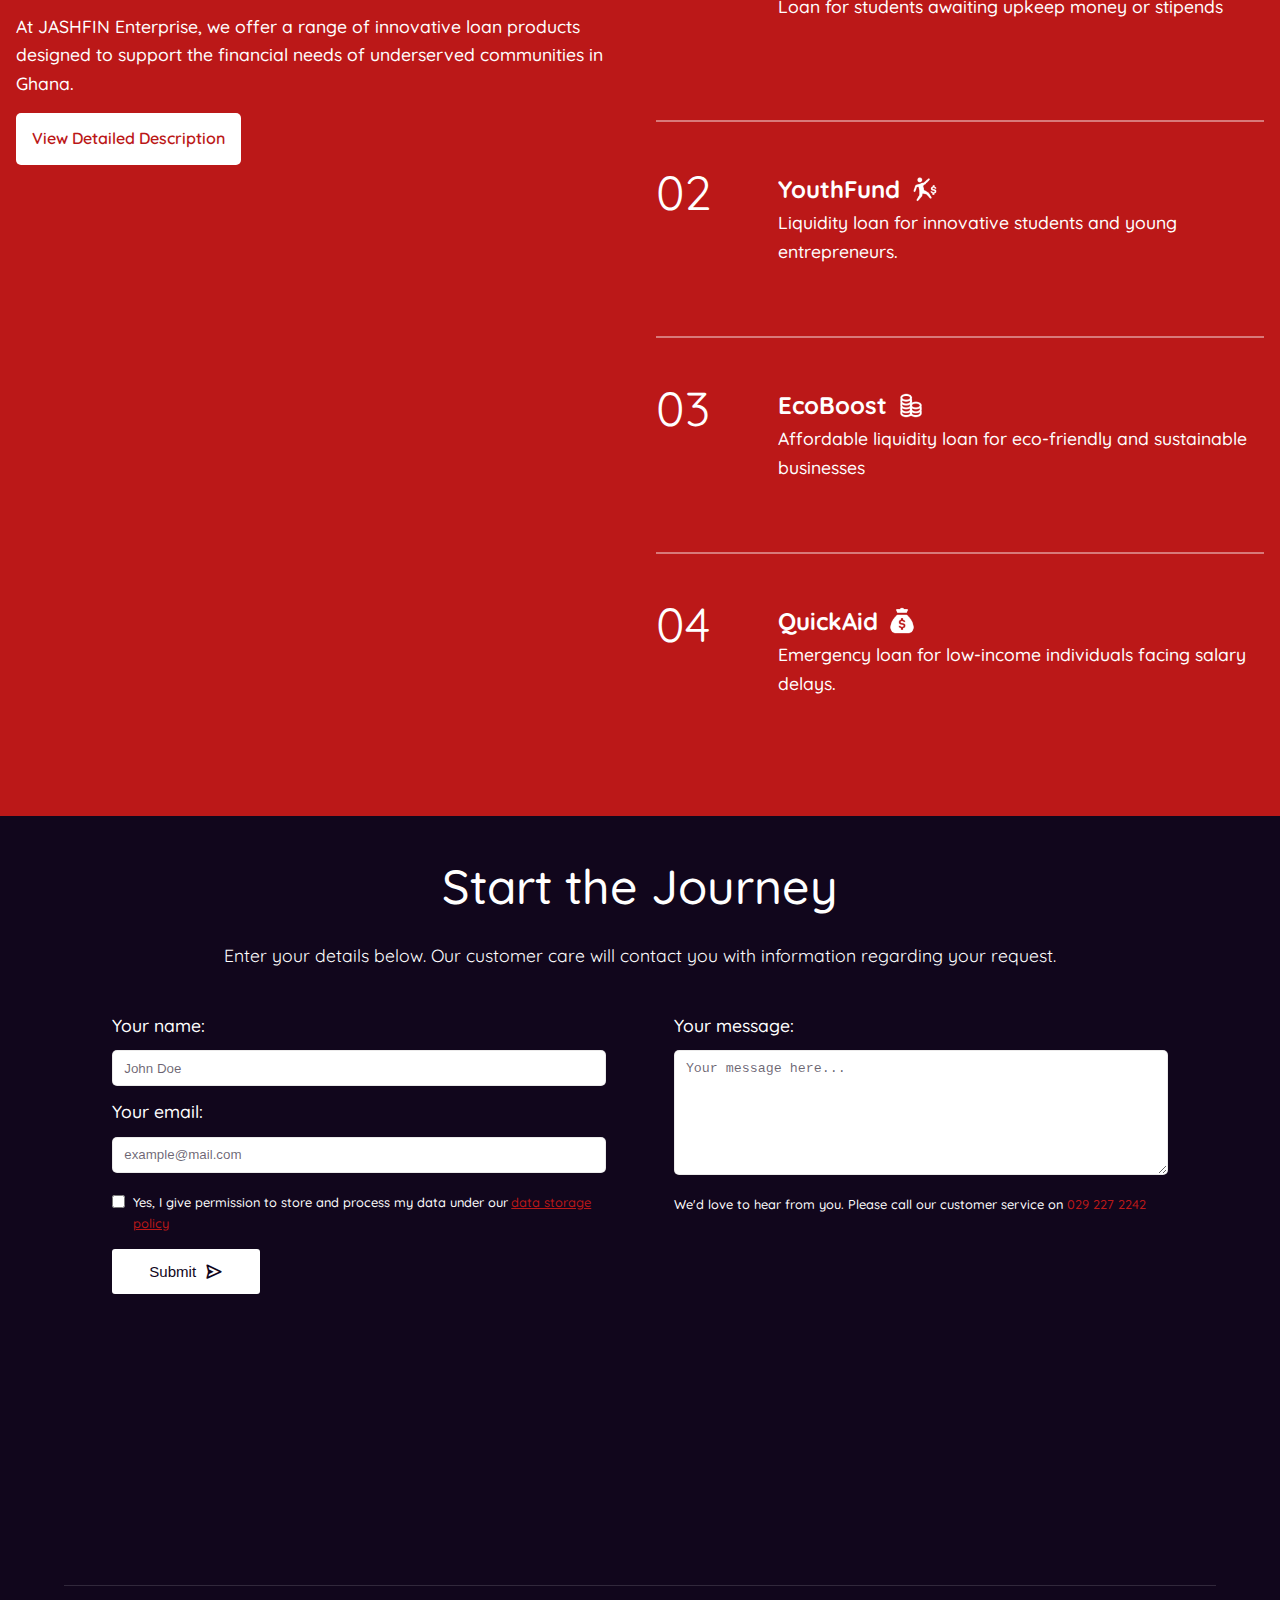
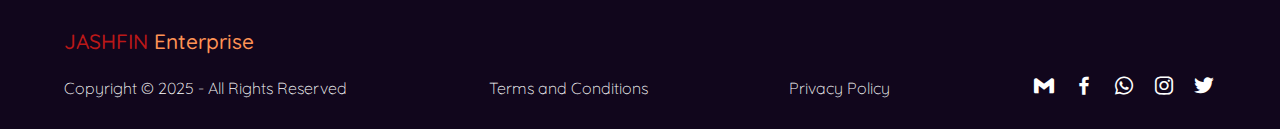
==== commit aaf35da6: "Half-way through the About page" ====
--- a/index.html
+++ b/index.html
@@ -8,7 +8,7 @@
     <link rel="preconnect" href="https://fonts.gstatic.com" crossorigin>
     <link href="https://fonts.googleapis.com/css2?family=Dancing+Script:wght@400..700&family=Quicksand:wght@300..700&display=swap" rel="stylesheet">
     <link href='https://unpkg.com/boxicons@2.1.4/css/boxicons.min.css' rel='stylesheet'>
-    <link rel="stylesheet" href="stylesheets/css/main.css">
+    <link rel="stylesheet" href="stylesheets/css/style.css">
     <title>JASHFIN Enterprise</title>
 </head>
 <body>
@@ -19,8 +19,8 @@
             <h3><span>JASHFIN</span> Enterprise</h3>
         </div>
         <div class="nav-content">
-            <li><a href="#home-section">Home</a></li>
-            <li><a href="#about-section">About Us</a></li>
+            <li><a href="#" class="active">Home</a></li>
+            <li><a href="About.html">About Us</a></li>
             <li><a href="#services-section">Our Services</a></li>
             <li><a href="#impact-section">Impact</a></li>
             <li><a href="#contact-section">Contact Us</a></li>
@@ -107,7 +107,8 @@
            <div class="left-section">
                 <div class="content">
                     <h2>How we can <span>help.</span></h2>
-                <span class="more">At JASHFIN Enterprise, we offer a range of innovative loan products designed to support the financial needs of underserved communities in Ghana.</span>
+                    <span class="more">At JASHFIN Enterprise, we offer a range of innovative loan products designed to support the financial needs of underserved communities in Ghana.</span>
+                    <a href="#" class="btn">View Detailed Description</a>
                 </div>
            </div>
            <div class="right-section">
--- a/stylesheets/css/style.css
+++ b/stylesheets/css/style.css
@@ -0,0 +1,1691 @@
+* {
+  margin: 0;
+  padding: 0;
+  -webkit-box-sizing: border-box;
+          box-sizing: border-box;
+}
+
+body {
+  font-family: "Quicksand", serif;
+  font-size: 16px;
+  font-style: normal;
+  font-optical-sizing: auto;
+  background-color: #11061C;
+  color: #ffffff;
+  line-height: 1.6;
+  -webkit-box-sizing: border-box;
+          box-sizing: border-box;
+  width: 100%;
+  height: -webkit-fit-content;
+  height: -moz-fit-content;
+  height: fit-content;
+  margin: 0;
+  overflow: hidden;
+  overflow-y: auto;
+  font-weight: 300;
+}
+
+h1, h2, h3, h4, h5, h6 {
+  font-weight: 700;
+  color: #BB1818;
+}
+
+nav.navbar {
+  width: 100%;
+  display: -webkit-box;
+  display: -ms-flexbox;
+  display: flex;
+  height: 15vh;
+  -webkit-box-sizing: border-box;
+          box-sizing: border-box;
+  background: transparent;
+  padding: 0 1rem;
+  -webkit-box-pack: justify;
+      -ms-flex-pack: justify;
+          justify-content: space-between;
+  position: absolute;
+  z-index: 223;
+}
+nav.navbar .nav-logo {
+  width: 25%;
+  display: -webkit-box;
+  display: -ms-flexbox;
+  display: flex;
+  -webkit-box-align: center;
+      -ms-flex-align: center;
+          align-items: center;
+  -webkit-box-pack: start;
+      -ms-flex-pack: start;
+          justify-content: flex-start;
+}
+nav.navbar .nav-logo img {
+  width: 2.5rem;
+}
+nav.navbar .nav-logo h3 {
+  font-size: 24px;
+  font-weight: 600;
+  color: #BB1818;
+  font-weight: bold;
+  text-wrap: nowrap;
+}
+nav.navbar .nav-logo h3 span {
+  color: #FF9355;
+}
+nav.navbar .nav-content {
+  width: 70%;
+  display: -webkit-box;
+  display: -ms-flexbox;
+  display: flex;
+  -webkit-box-align: center;
+      -ms-flex-align: center;
+          align-items: center;
+  -webkit-box-pack: justify;
+      -ms-flex-pack: justify;
+          justify-content: space-between;
+}
+nav.navbar .nav-content li {
+  list-style: none;
+  padding: 0 1rem;
+}
+nav.navbar .nav-content li a {
+  text-decoration: none;
+  color: #ffffff;
+  font-weight: 600;
+  font-size: 16px;
+}
+nav.navbar .nav-content li a:hover {
+  -webkit-transition: 0.3s ease;
+  transition: 0.3s ease;
+  color: #BB1818;
+}
+nav.navbar .nav-content li a:active {
+  color: #BB1818;
+}
+nav.navbar .nav-content .extra {
+  display: -webkit-box;
+  display: -ms-flexbox;
+  display: flex;
+  -webkit-box-align: center;
+      -ms-flex-align: center;
+          align-items: center;
+  -webkit-box-pack: end;
+      -ms-flex-pack: end;
+          justify-content: flex-end;
+  width: 30%;
+}
+nav.navbar .nav-content .extra a.btn {
+  padding: 0 30px;
+  color: white;
+  background-color: #fff;
+  text-decoration: none;
+  text-transform: uppercase;
+  font-weight: 600;
+  text-align: center;
+  line-height: 50px;
+  text-wrap: nowrap;
+  border-radius: 3px;
+  font-size: 14.4px;
+  min-width: 10rem;
+  font-weight: 700 !important;
+  border: 1px solid #BB1818;
+  background: #BB1818;
+  font-size: 17.6px;
+}
+nav.navbar .nav-content .extra a.btn:hover {
+  -webkit-transition: 0.3s ease;
+  transition: 0.3s ease;
+  background-color: #BB1818;
+  color: #fff;
+  -webkit-box-shadow: 0 0 40px 5px rgba(255, 255, 255, 0.3);
+          box-shadow: 0 0 40px 5px rgba(255, 255, 255, 0.3);
+}
+@media (min-width: 1200px) {
+  nav.navbar .nav-content .extra a.btn {
+    font-size: 15.04px;
+  }
+}
+nav.navbar .nav-content .extra .nav-trigger {
+  display: none;
+}
+
+.sidebar {
+  background-color: #11061C;
+  width: 23.5%;
+  height: 100%;
+  display: -webkit-box;
+  display: -ms-flexbox;
+  display: flex;
+  -webkit-box-orient: vertical;
+  -webkit-box-direction: normal;
+      -ms-flex-direction: column;
+          flex-direction: column;
+  padding: 0.5rem 2%;
+  -webkit-box-pack: justify;
+      -ms-flex-pack: justify;
+          justify-content: space-between;
+  font-family: "montserrat", sans-serif;
+  -webkit-box-sizing: border-box;
+          box-sizing: border-box;
+  display: none;
+}
+.sidebar .header {
+  display: -webkit-box;
+  display: -ms-flexbox;
+  display: flex;
+  -webkit-box-orient: vertical;
+  -webkit-box-direction: normal;
+      -ms-flex-direction: column;
+          flex-direction: column;
+  -webkit-box-align: start;
+      -ms-flex-align: start;
+          align-items: flex-start;
+  -webkit-box-pack: end;
+      -ms-flex-pack: end;
+          justify-content: flex-end;
+  padding: 10px;
+  gap: 0.5rem;
+  -webkit-box-sizing: border-box;
+          box-sizing: border-box;
+}
+.sidebar .header .top-action {
+  width: 100%;
+  display: -webkit-box;
+  display: -ms-flexbox;
+  display: flex;
+  -webkit-box-align: center;
+      -ms-flex-align: center;
+          align-items: center;
+  -webkit-box-pack: end;
+      -ms-flex-pack: end;
+          justify-content: flex-end;
+  padding: 10px;
+  gap: 0.5rem;
+}
+.sidebar .header .top-action a.action-btn {
+  text-decoration: none;
+  color: #ffffff;
+}
+.sidebar .header .top-action a.action-btn.search {
+  display: none;
+}
+.sidebar .header .top-action a.action-btn.nav-trigger {
+  display: none;
+}
+.sidebar .header .top-action a.action-btn:hover span {
+  -webkit-transform: scale(1.08);
+          transform: scale(1.08);
+  color: #fff;
+}
+.sidebar .header .top-action a.action-btn span {
+  color: #ffffff;
+  -webkit-transition: all 0.2s ease-in-out;
+  transition: all 0.2s ease-in-out;
+  font-size: 32px;
+}
+.sidebar .header .logo {
+  display: -webkit-box;
+  display: -ms-flexbox;
+  display: flex;
+  -webkit-box-align: center;
+      -ms-flex-align: center;
+          align-items: center;
+}
+.sidebar .header .logo img {
+  width: 100%;
+}
+.sidebar .header .logo h3 {
+  font-size: 32px;
+  font-weight: 400;
+  font-family: "Dancing Script", cursive;
+}
+.sidebar .content {
+  min-height: 40%;
+  -webkit-box-sizing: border-box;
+          box-sizing: border-box;
+  padding: 10px;
+  display: -webkit-box;
+  display: -ms-flexbox;
+  display: flex;
+  -webkit-box-orient: vertical;
+  -webkit-box-direction: normal;
+      -ms-flex-direction: column;
+          flex-direction: column;
+  -ms-flex-pack: distribute;
+      justify-content: space-around;
+  gap: 2rem;
+}
+.sidebar .content .close {
+  display: none;
+}
+.sidebar .content .nav-links {
+  display: -webkit-box;
+  display: -ms-flexbox;
+  display: flex;
+  -webkit-box-orient: vertical;
+  -webkit-box-direction: normal;
+      -ms-flex-direction: column;
+          flex-direction: column;
+  gap: 0.5rem;
+}
+.sidebar .content .nav-links li {
+  list-style: none;
+}
+.sidebar .content .nav-links li a {
+  color: #ffffff;
+  text-decoration: none;
+  font-weight: 400;
+  font-size: 17.6px;
+  text-transform: uppercase;
+  -webkit-transition: 0.1s all ease-in-out;
+  transition: 0.1s all ease-in-out;
+}
+.sidebar .content .nav-links li:nth-child(1) a:hover {
+  color: #FF9355;
+}
+.sidebar .content .nav-links li:nth-child(2) a:hover {
+  color: #BB1818;
+}
+.sidebar .content .nav-links li:nth-child(3) a:hover {
+  color: #404752;
+}
+.sidebar .content .nav-links li:nth-child(6) a:hover {
+  color: #BB1818;
+}
+.sidebar .content .social-links {
+  display: none;
+}
+.sidebar form {
+  padding: 10px 0;
+  display: -webkit-box;
+  display: -ms-flexbox;
+  display: flex;
+  -webkit-box-align: center;
+      -ms-flex-align: center;
+          align-items: center;
+  position: relative;
+  line-height: 1.8rem;
+}
+.sidebar form input {
+  background: transparent;
+  padding: 12px 0;
+  border: none;
+  border-bottom: 2px solid rgba(218, 217, 217, 0.5411764706);
+  width: 100%;
+  outline: none;
+  color: #ffffff;
+}
+.sidebar form input::-webkit-input-placeholder {
+  font-family: "montserrat", sans-serif;
+}
+.sidebar form input::-moz-placeholder {
+  font-family: "montserrat", sans-serif;
+}
+.sidebar form input:-ms-input-placeholder {
+  font-family: "montserrat", sans-serif;
+}
+.sidebar form input::-ms-input-placeholder {
+  font-family: "montserrat", sans-serif;
+}
+.sidebar form input::placeholder {
+  font-family: "montserrat", sans-serif;
+}
+.sidebar form span, .sidebar form i.bx {
+  position: absolute;
+  right: 2%;
+  color: rgba(218, 217, 217, 0.5411764706);
+  font-size: 27.2px;
+}
+.sidebar form .search-close {
+  display: none;
+}
+@media (max-width: 768px) {
+  .sidebar {
+    width: 100%;
+    height: -webkit-fit-content;
+    height: -moz-fit-content;
+    height: fit-content;
+    padding: 0;
+  }
+  .sidebar .header {
+    -webkit-box-orient: horizontal;
+    -webkit-box-direction: reverse;
+        -ms-flex-direction: row-reverse;
+            flex-direction: row-reverse;
+    padding: 0.3rem;
+    -webkit-box-align: center;
+        -ms-flex-align: center;
+            align-items: center;
+  }
+  .sidebar .header .top-action {
+    -webkit-box-align: center;
+        -ms-flex-align: center;
+            align-items: center;
+    line-height: 1rem;
+    gap: 0.7rem;
+  }
+  .sidebar .header .top-action .favorite {
+    display: none;
+  }
+  .sidebar .header .top-action a.search {
+    display: -webkit-box !important;
+    display: -ms-flexbox !important;
+    display: flex !important;
+  }
+  .sidebar .header .top-action a.nav-trigger {
+    display: -webkit-box !important;
+    display: -ms-flexbox !important;
+    display: flex !important;
+  }
+  .sidebar .header .top-action a.nav-trigger span {
+    font-weight: 200;
+    font-size: 36.8px;
+  }
+  .sidebar .header .logo {
+    display: -webkit-box;
+    display: -ms-flexbox;
+    display: flex;
+    padding: 0.5rem;
+  }
+  .sidebar .header .logo img {
+    width: 50%;
+  }
+  .sidebar .header .logo h3 {
+    font-size: 32px;
+    text-wrap: nowrap;
+  }
+  .sidebar .content {
+    position: absolute;
+    min-height: 40%;
+    height: 100vh;
+    background: #000000;
+    z-index: 223;
+    width: 0%;
+    -webkit-box-sizing: border-box;
+            box-sizing: border-box;
+    padding: 10px 25px;
+    right: -60%;
+    -webkit-box-pack: start;
+        -ms-flex-pack: start;
+            justify-content: flex-start;
+    -webkit-transition: all 0.4s ease;
+    transition: all 0.4s ease;
+    display: none;
+  }
+  .sidebar .content.active {
+    right: 0;
+    width: 70%;
+    display: -webkit-box;
+    display: -ms-flexbox;
+    display: flex;
+  }
+  .sidebar .content .close {
+    width: -webkit-fit-content;
+    width: -moz-fit-content;
+    width: fit-content;
+    display: -webkit-box;
+    display: -ms-flexbox;
+    display: flex;
+    -ms-flex-item-align: end;
+        align-self: flex-end;
+    -webkit-box-align: baseline;
+        -ms-flex-align: baseline;
+            align-items: baseline;
+    padding: 0.5rem;
+    cursor: pointer;
+  }
+  .sidebar .content .close span {
+    font-weight: bold;
+  }
+  .sidebar .content .nav-links {
+    padding: 5px;
+    display: -webkit-box;
+    display: -ms-flexbox;
+    display: flex;
+    -webkit-box-orient: vertical;
+    -webkit-box-direction: normal;
+        -ms-flex-direction: column;
+            flex-direction: column;
+    gap: 0.8rem;
+    -webkit-box-sizing: border-box;
+            box-sizing: border-box;
+  }
+  .sidebar .content .nav-links li a {
+    font-size: 20.8px;
+    color: #706F73;
+  }
+  .sidebar .content .social-links {
+    display: -webkit-box;
+    display: -ms-flexbox;
+    display: flex;
+    -webkit-box-orient: horizontal;
+    -webkit-box-direction: normal;
+        -ms-flex-direction: row;
+            flex-direction: row;
+    gap: 1rem;
+    padding: 0.5rem;
+    margin-top: 15%;
+    position: relative;
+    -ms-flex-pack: distribute;
+        justify-content: space-around;
+  }
+  .sidebar .content .social-links li {
+    list-style: none;
+  }
+  .sidebar .content .social-links li a {
+    color: #ffffff;
+    text-decoration: none;
+    font-weight: 400;
+    font-size: 14.4px;
+    -webkit-box-orient: vertical;
+    -webkit-box-direction: normal;
+        -ms-flex-direction: column;
+            flex-direction: column;
+    -webkit-transition: 0.2s all ease-in-out;
+    transition: 0.2s all ease-in-out;
+    display: -webkit-box;
+    display: -ms-flexbox;
+    display: flex;
+    -webkit-box-align: center;
+        -ms-flex-align: center;
+            align-items: center;
+    gap: 0.3rem;
+  }
+  .sidebar .content .social-links li a i.bx {
+    font-size: 32px;
+  }
+  .sidebar .content .social-links li:nth-child(1) a {
+    color: #FF9355;
+  }
+  .sidebar .content .social-links li:nth-child(2) a {
+    color: #BB1818;
+  }
+  .sidebar .content .social-links li:nth-child(3) a {
+    color: #404752;
+  }
+  .sidebar form {
+    position: absolute;
+    height: 100vh;
+    width: 60%;
+    right: -60%;
+    display: none;
+    top: 0;
+    background-color: #11061C;
+    z-index: 223;
+    -webkit-box-align: start;
+        -ms-flex-align: start;
+            align-items: flex-start;
+    -webkit-box-sizing: border-box;
+            box-sizing: border-box;
+    -webkit-transition: all 0.4s ease;
+    transition: all 0.4s ease;
+    padding: 10px 30px;
+  }
+  .sidebar form.active {
+    right: 0%;
+    display: -webkit-box !important;
+    display: -ms-flexbox !important;
+    display: flex !important;
+  }
+  .sidebar form input {
+    width: 100%;
+    border-bottom: none;
+  }
+  .sidebar form input:hover::-webkit-input-placeholder {
+    opacity: 1;
+  }
+  .sidebar form input:hover::-moz-placeholder {
+    opacity: 1;
+  }
+  .sidebar form input:hover:-ms-input-placeholder {
+    opacity: 1;
+  }
+  .sidebar form input:hover::-ms-input-placeholder {
+    opacity: 1;
+  }
+  .sidebar form input:hover::placeholder {
+    opacity: 1;
+  }
+  .sidebar form input::-webkit-input-placeholder {
+    opacity: 0.8;
+  }
+  .sidebar form input::-moz-placeholder {
+    opacity: 0.8;
+  }
+  .sidebar form input:-ms-input-placeholder {
+    opacity: 0.8;
+  }
+  .sidebar form input::-ms-input-placeholder {
+    opacity: 0.8;
+  }
+  .sidebar form input::placeholder {
+    opacity: 0.8;
+  }
+  .sidebar form i.bx {
+    display: none;
+  }
+  .sidebar form .search-close {
+    width: -webkit-fit-content;
+    width: -moz-fit-content;
+    width: fit-content;
+    display: -webkit-box;
+    display: -ms-flexbox;
+    display: flex;
+    -webkit-box-sizing: border-box;
+            box-sizing: border-box;
+    -webkit-box-align: baseline;
+        -ms-flex-align: baseline;
+            align-items: baseline;
+    padding: 0.5rem;
+    cursor: pointer;
+    height: -webkit-fit-content;
+    height: -moz-fit-content;
+    height: fit-content;
+  }
+  .sidebar form .search-close span {
+    font-weight: bold;
+    -webkit-box-sizing: border-box;
+            box-sizing: border-box;
+  }
+}
+
+.preloader {
+  position: fixed;
+  left: 0;
+  top: 0;
+  width: 100%;
+  height: 100%;
+  z-index: 9999;
+  background-color: black;
+  display: -webkit-box;
+  display: -ms-flexbox;
+  display: flex;
+  -webkit-box-pack: center;
+      -ms-flex-pack: center;
+          justify-content: center;
+  -webkit-box-align: center;
+      -ms-flex-align: center;
+          align-items: center;
+}
+.preloader .content {
+  display: -webkit-box;
+  display: -ms-flexbox;
+  display: flex;
+  -webkit-box-orient: vertical;
+  -webkit-box-direction: reverse;
+      -ms-flex-direction: column-reverse;
+          flex-direction: column-reverse;
+  -webkit-box-align: center;
+      -ms-flex-align: center;
+          align-items: center;
+  -webkit-box-pack: center;
+      -ms-flex-pack: center;
+          justify-content: center;
+  gap: 1rem;
+}
+.preloader .content img {
+  width: 200px;
+  margin-bottom: 20px;
+  margin-left: 15px;
+}
+.preloader .spinner {
+  width: 40px;
+  height: 40px;
+  position: relative;
+}
+.preloader .double-bounce1, .preloader .double-bounce2 {
+  width: 100%;
+  height: 100%;
+  border-radius: 50%;
+  background-color: #333;
+  opacity: 0.6;
+  position: absolute;
+  top: 0;
+  left: 0;
+  -webkit-animation: bounce 2s infinite ease-in-out;
+          animation: bounce 2s infinite ease-in-out;
+}
+.preloader .double-bounce2 {
+  -webkit-animation-delay: -1s;
+          animation-delay: -1s;
+}
+@-webkit-keyframes bounce {
+  0%, 100% {
+    -webkit-transform: scale(0);
+            transform: scale(0);
+  }
+  50% {
+    -webkit-transform: scale(1);
+            transform: scale(1);
+  }
+}
+@keyframes bounce {
+  0%, 100% {
+    -webkit-transform: scale(0);
+            transform: scale(0);
+  }
+  50% {
+    -webkit-transform: scale(1);
+            transform: scale(1);
+  }
+}
+
+.main {
+  width: 100%;
+  height: -webkit-fit-content;
+  height: -moz-fit-content;
+  height: fit-content;
+  -webkit-box-sizing: border-box;
+          box-sizing: border-box;
+  overflow-x: hidden;
+  position: relative;
+  /* Scrollbar styles */
+}
+.main::-webkit-scrollbar {
+  width: 12px; /* Width of the scrollbar */
+}
+.main::-webkit-scrollbar-track {
+  background: #f1f1f1; /* Background of the track (scroll area) */
+}
+.main::-webkit-scrollbar-thumb {
+  background-color: #888; /* Scrollbar thumb (the actual bar) */
+  border-radius: 10px; /* Roundness of the scrollbar */
+  border: 3px solid #f1f1f1; /* Padding around the thumb */
+}
+.main::-webkit-scrollbar-thumb:hover {
+  background-color: #555; /* Darker color when hovering over the scrollbar */
+}
+.main .overlay {
+  width: 100%;
+  height: 100%;
+  display: none;
+  -webkit-box-orient: vertical;
+  -webkit-box-direction: normal;
+      -ms-flex-direction: column;
+          flex-direction: column;
+  position: absolute;
+  z-index: 20;
+}
+.main .overlay.side-actions-active {
+  display: -webkit-box !important;
+  display: -ms-flexbox !important;
+  display: flex !important;
+  background: rgba(0, 0, 0, 0.3);
+  -webkit-backdrop-filter: blur(2px) !important;
+          backdrop-filter: blur(2px) !important;
+}
+.main .home-section {
+  -webkit-box-flex: 1;
+      -ms-flex-positive: 1;
+          flex-grow: 1;
+  width: 100%;
+  height: 100vh;
+  -webkit-box-sizing: border-box;
+          box-sizing: border-box;
+  position: relative;
+  overflow: hidden;
+  display: -webkit-box;
+  display: -ms-flexbox;
+  display: flex;
+  -webkit-box-orient: vertical;
+  -webkit-box-direction: normal;
+      -ms-flex-direction: column;
+          flex-direction: column;
+  -webkit-box-pack: end;
+      -ms-flex-pack: end;
+          justify-content: flex-end;
+}
+.main .home-section .overlay-bg {
+  width: 100%;
+  height: 100vh;
+  background: #11061c;
+  background: linear-gradient(103deg, rgba(17, 6, 28, 0.4941176471) 0%, rgba(17, 6, 28, 0.1725490196) 54%, rgba(17, 6, 28, 0.4941176471) 93%);
+  z-index: 3;
+  position: absolute;
+}
+.main .home-section video {
+  width: 100vw;
+  height: 83vh;
+  -o-object-fit: cover;
+     object-fit: cover;
+  background-position: center;
+  position: absolute;
+  z-index: -1;
+  -webkit-box-sizing: border-box;
+          box-sizing: border-box;
+  -webkit-transform: translateX(15%);
+          transform: translateX(15%);
+  top: 0;
+}
+.main .home-section .box-shade1 {
+  width: 20%;
+  position: absolute;
+  height: 100vh;
+  background: -webkit-gradient(linear, left top, right top, from(rgba(17, 6, 28, 0.9647058824)), color-stop(44%, rgba(17, 6, 28, 0.9176470588)), color-stop(58%, rgba(17, 6, 28, 0.9176470588)), color-stop(70%, rgba(17, 6, 28, 0.7607843137)), to(rgba(17, 6, 28, 0.2392156863)));
+  background: linear-gradient(90deg, rgba(17, 6, 28, 0.9647058824) 0%, rgba(17, 6, 28, 0.9176470588) 44%, rgba(17, 6, 28, 0.9176470588) 58%, rgba(17, 6, 28, 0.7607843137) 70%, rgba(17, 6, 28, 0.2392156863) 100%);
+  z-index: 1;
+}
+.main .home-section .box-shade2 {
+  width: 100%;
+  position: absolute;
+  bottom: 0;
+  height: 20vh;
+  background: -webkit-gradient(linear, left bottom, left top, from(rgba(17, 6, 28, 0.9647058824)), color-stop(44%, rgba(17, 6, 28, 0.9176470588)), color-stop(58%, rgba(17, 6, 28, 0.9176470588)), color-stop(70%, rgba(17, 6, 28, 0.7607843137)), to(rgba(17, 6, 28, 0.2392156863)));
+  background: linear-gradient(360deg, rgba(17, 6, 28, 0.9647058824) 0%, rgba(17, 6, 28, 0.9176470588) 44%, rgba(17, 6, 28, 0.9176470588) 58%, rgba(17, 6, 28, 0.7607843137) 70%, rgba(17, 6, 28, 0.2392156863) 100%);
+  z-index: 1;
+}
+.main .home-section .box-shade3 {
+  width: 100%;
+  position: absolute;
+  bottom: 0;
+  height: 20vh;
+  z-index: 2;
+  background: -webkit-gradient(linear, left bottom, left top, from(#11061c), color-stop(24%, #11061c), color-stop(58%, #11061c), color-stop(86%, rgba(17, 6, 28, 0.8470588235)), to(rgba(17, 6, 28, 0.0078431373)));
+  background: linear-gradient(360deg, #11061c 0%, #11061c 24%, #11061c 58%, rgba(17, 6, 28, 0.8470588235) 86%, rgba(17, 6, 28, 0.0078431373) 100%);
+  -webkit-box-shadow: 0 0 30px 3px rgba(17, 6, 28, 0.4196078431);
+          box-shadow: 0 0 30px 3px rgba(17, 6, 28, 0.4196078431);
+  background-blend-mode: overlay;
+}
+.main .home-section .box-shade {
+  width: 20%;
+  position: absolute;
+  height: 100vh;
+  z-index: 2;
+  background: -webkit-gradient(linear, left top, right top, from(#11061c), color-stop(24%, #11061c), color-stop(58%, #11061c), color-stop(86%, rgba(17, 6, 28, 0.8470588235)), to(rgba(17, 6, 28, 0.0078431373)));
+  background: linear-gradient(90deg, #11061c 0%, #11061c 24%, #11061c 58%, rgba(17, 6, 28, 0.8470588235) 86%, rgba(17, 6, 28, 0.0078431373) 100%);
+  -webkit-box-shadow: 0 0 30px 3px rgba(17, 6, 28, 0.4196078431);
+          box-shadow: 0 0 30px 3px rgba(17, 6, 28, 0.4196078431);
+  background-blend-mode: overlay;
+}
+.main .home-section .text-content {
+  z-index: 4;
+  position: relative;
+  bottom: 0;
+  width: 100%;
+  height: -webkit-fit-content;
+  height: -moz-fit-content;
+  height: fit-content;
+  padding: 2%;
+  display: -webkit-box;
+  display: -ms-flexbox;
+  display: flex;
+  -webkit-box-orient: vertical;
+  -webkit-box-direction: normal;
+      -ms-flex-direction: column;
+          flex-direction: column;
+  gap: 0.5rem;
+}
+.main .home-section .text-content h1 {
+  color: #ffffff;
+  font-size: 32px;
+}
+.main .home-section .text-content p {
+  color: #ffffff;
+  font-size: 17.6px;
+  font-weight: 500;
+  width: 60%;
+}
+.main .home-section .text-content span {
+  color: #BB1818;
+  margin-top: 2%;
+  font-weight: bold;
+}
+.main .home-section .text-content h3 {
+  margin-top: 2%;
+  color: #ffffff;
+}
+.main .home-section .text-content a.btn {
+  padding: 0 30px;
+  color: white;
+  background-color: #fff;
+  text-decoration: none;
+  text-transform: uppercase;
+  font-weight: 600;
+  text-align: center;
+  line-height: 50px;
+  text-wrap: nowrap;
+  border-radius: 3px;
+  font-size: 14.4px;
+  min-width: 10rem;
+  padding: 0 20px;
+  width: -webkit-fit-content;
+  width: -moz-fit-content;
+  width: fit-content;
+  display: -webkit-box;
+  display: -ms-flexbox;
+  display: flex;
+  -webkit-box-align: center;
+      -ms-flex-align: center;
+          align-items: center;
+  -webkit-box-pack: justify;
+      -ms-flex-pack: justify;
+          justify-content: space-between;
+  gap: 1rem;
+  font-weight: 700 !important;
+  border: 1px solid #BB1818;
+  background: #BB1818;
+  font-size: 17.6px;
+}
+.main .home-section .text-content a.btn:hover {
+  -webkit-transition: 0.3s ease;
+  transition: 0.3s ease;
+  background-color: #BB1818;
+  color: #fff;
+  -webkit-box-shadow: 0 0 40px 5px rgba(255, 255, 255, 0.3);
+          box-shadow: 0 0 40px 5px rgba(255, 255, 255, 0.3);
+}
+@media (min-width: 1200px) {
+  .main .home-section .text-content a.btn {
+    font-size: 15.04px;
+  }
+}
+.main .home-section .text-content a.btn img {
+  width: 27px;
+}
+.main .accreditations {
+  width: 100%;
+  height: 12vh;
+  display: -webkit-box;
+  display: -ms-flexbox;
+  display: flex;
+  -webkit-box-align: center;
+      -ms-flex-align: center;
+          align-items: center;
+  -ms-flex-pack: distribute;
+      justify-content: space-around;
+  background: #353535;
+}
+.main .accreditations .accreditation {
+  display: -webkit-box;
+  display: -ms-flexbox;
+  display: flex;
+  -webkit-box-align: center;
+      -ms-flex-align: center;
+          align-items: center;
+  gap: 1rem;
+  padding: 0 1rem;
+}
+.main .accreditations .accreditation span {
+  color: white;
+}
+.main .accreditations .accreditation img {
+  width: 37px;
+}
+.main .about-section {
+  width: 100%;
+  height: 50vh;
+  display: -webkit-box;
+  display: -ms-flexbox;
+  display: flex;
+  -webkit-box-align: center;
+      -ms-flex-align: center;
+          align-items: center;
+  -webkit-box-sizing: border-box;
+          box-sizing: border-box;
+}
+.main .about-section .logo-section {
+  width: 35%;
+  display: -webkit-box;
+  display: -ms-flexbox;
+  display: flex;
+  -webkit-box-orient: vertical;
+  -webkit-box-direction: normal;
+      -ms-flex-direction: column;
+          flex-direction: column;
+  -webkit-box-align: center;
+      -ms-flex-align: center;
+          align-items: center;
+  -webkit-box-pack: center;
+      -ms-flex-pack: center;
+          justify-content: center;
+  -webkit-box-sizing: border-box;
+          box-sizing: border-box;
+}
+.main .about-section .logo-section img {
+  width: 15rem;
+}
+.main .about-section .logo-section h4 {
+  font-size: 17.6px;
+}
+.main .about-section .content-section {
+  width: 65%;
+  height: 100%;
+  display: -webkit-box;
+  display: -ms-flexbox;
+  display: flex;
+  -webkit-box-orient: vertical;
+  -webkit-box-direction: normal;
+      -ms-flex-direction: column;
+          flex-direction: column;
+  -webkit-box-align: center;
+      -ms-flex-align: center;
+          align-items: center;
+  -webkit-box-pack: center;
+      -ms-flex-pack: center;
+          justify-content: center;
+  padding: 1rem;
+  -webkit-box-sizing: border-box;
+          box-sizing: border-box;
+}
+.main .about-section .content-section p {
+  margin: 0.5rem 0;
+  font-weight: 500;
+  font-size: 17.6px;
+}
+.main .featured-services-section {
+  width: 100%;
+  min-height: 100vh;
+  height: -webkit-fit-content;
+  height: -moz-fit-content;
+  height: fit-content;
+  display: -webkit-box;
+  display: -ms-flexbox;
+  display: flex;
+  -webkit-box-sizing: border-box;
+          box-sizing: border-box;
+  background: #BB1818;
+  padding: 5% 0;
+  position: relative;
+}
+.main .featured-services-section .left-section {
+  width: 50%;
+  position: relative;
+  padding: 0 1rem;
+  display: -webkit-box;
+  display: -ms-flexbox;
+  display: flex;
+  -webkit-box-orient: vertical;
+  -webkit-box-direction: normal;
+      -ms-flex-direction: column;
+          flex-direction: column;
+  gap: 1rem;
+}
+.main .featured-services-section .left-section .content {
+  width: 100%;
+  position: sticky;
+  top: 20%;
+  bottom: 20%;
+}
+.main .featured-services-section .left-section .content h2 {
+  color: white;
+  font-size: 56px;
+  font-weight: 400;
+  margin-top: 0;
+}
+.main .featured-services-section .left-section .content h2 span {
+  font-weight: bold;
+}
+.main .featured-services-section .left-section .content span.more {
+  font-size: 17.6px;
+  font-weight: 500;
+}
+.main .featured-services-section .left-section .content .btn {
+  display: -webkit-box;
+  display: -ms-flexbox;
+  display: flex;
+  background: white;
+  width: -webkit-fit-content;
+  width: -moz-fit-content;
+  width: fit-content;
+  padding: 0.8rem 1rem;
+  border-radius: 5px;
+  color: #BB1818;
+  text-decoration: none;
+  font-weight: 600;
+  margin-top: 1rem;
+}
+.main .featured-services-section .right-section {
+  width: 50%;
+  height: 100%;
+  overflow: hidden;
+  display: -webkit-box;
+  display: -ms-flexbox;
+  display: flex;
+  -webkit-box-orient: vertical;
+  -webkit-box-direction: normal;
+      -ms-flex-direction: column;
+          flex-direction: column;
+  -webkit-box-sizing: border-box;
+          box-sizing: border-box;
+  position: relative;
+}
+.main .featured-services-section .right-section::-webkit-scrollbar {
+  display: none;
+}
+.main .featured-services-section .right-section .drop-card {
+  -webkit-box-sizing: border-box;
+          box-sizing: border-box;
+  width: 100%;
+  display: -webkit-box;
+  display: -ms-flexbox;
+  display: flex;
+  padding: 1rem;
+}
+.main .featured-services-section .right-section .drop-card .left {
+  width: 20%;
+}
+.main .featured-services-section .right-section .drop-card .left span {
+  font-size: 48px;
+  font-weight: normal;
+}
+.main .featured-services-section .right-section .drop-card .right {
+  width: 80%;
+  position: relative;
+  -webkit-box-sizing: border-box;
+          box-sizing: border-box;
+}
+.main .featured-services-section .right-section .drop-card .right:hover .card-img {
+  z-index: 0;
+}
+.main .featured-services-section .right-section .drop-card .right:hover .text-content {
+  -webkit-transition: 0.4s ease;
+  transition: 0.4s ease;
+  margin-top: 0 !important;
+}
+.main .featured-services-section .right-section .drop-card .right .card-img {
+  width: 100%;
+  height: 150px;
+  overflow: hidden;
+  border-radius: 20px;
+  -webkit-transition: 0.4s ease;
+  transition: 0.4s ease;
+  position: relative;
+}
+.main .featured-services-section .right-section .drop-card .right .card-img img {
+  width: 100%;
+  height: 100%;
+  -o-object-fit: cover;
+     object-fit: cover;
+}
+.main .featured-services-section .right-section .drop-card .right .text-content {
+  width: 100%;
+  height: 150px;
+  padding: 1rem 0;
+  margin-top: -150px;
+  position: relative;
+  z-index: 3;
+  background-color: #BB1818;
+  -webkit-transition: 0.4s ease;
+  transition: 0.4s ease;
+}
+.main .featured-services-section .right-section .drop-card .right .text-content h3 {
+  color: white;
+  font-size: 24px;
+  display: -webkit-box;
+  display: -ms-flexbox;
+  display: flex;
+  -webkit-box-align: center;
+      -ms-flex-align: center;
+          align-items: center;
+  gap: 0.5rem;
+}
+.main .featured-services-section .right-section .drop-card .right .text-content h3 img {
+  width: 32px;
+}
+.main .featured-services-section .right-section .drop-card .right .text-content p {
+  font-weight: 500;
+  font-size: 17.6px;
+}
+.main .featured-services-section .right-section hr {
+  -webkit-box-sizing: border-box;
+          box-sizing: border-box;
+  margin: 1rem;
+  background: transparent !important;
+  border: 1px solid rgba(255, 255, 255, 0.425);
+  width: 95%;
+}
+.main .contact-section {
+  width: 100%;
+  -webkit-box-sizing: border-box;
+          box-sizing: border-box;
+  height: 80vh;
+  display: -webkit-box;
+  display: -ms-flexbox;
+  display: flex;
+  -webkit-box-orient: vertical;
+  -webkit-box-direction: normal;
+      -ms-flex-direction: column;
+          flex-direction: column;
+  -webkit-box-align: center;
+      -ms-flex-align: center;
+          align-items: center;
+  padding: 1rem;
+}
+.main .contact-section h3 {
+  font-size: 48px;
+  font-weight: 500;
+  color: #ffffff;
+  margin: 0;
+  padding: 1rem;
+}
+.main .contact-section span {
+  font-size: 17.6px;
+  font-weight: 400;
+  color: #ffffff;
+}
+.main .contact-section form {
+  display: -webkit-box;
+  display: -ms-flexbox;
+  display: flex;
+  -webkit-box-align: center;
+      -ms-flex-align: center;
+          align-items: center;
+  width: 90%;
+  height: -webkit-fit-content;
+  height: -moz-fit-content;
+  height: fit-content;
+  -webkit-box-sizing: border-box;
+          box-sizing: border-box;
+}
+.main .contact-section form .left-section {
+  width: 50%;
+  height: 100%;
+  display: -webkit-box;
+  display: -ms-flexbox;
+  display: flex;
+  -webkit-box-orient: vertical;
+  -webkit-box-direction: normal;
+      -ms-flex-direction: column;
+          flex-direction: column;
+  padding: 3%;
+  -webkit-box-align: start;
+      -ms-flex-align: start;
+          align-items: flex-start;
+}
+.main .contact-section form .left-section label {
+  font-size: 17.6px;
+  font-weight: 500;
+  color: #ffffff;
+  margin: 0.5rem 0;
+}
+.main .contact-section form .left-section input {
+  width: 100%;
+  padding: 0.6rem 0.7rem;
+  border: 1px solid rgba(218, 217, 217, 0.5411764706);
+  border-radius: 5px;
+  margin: 0.2rem 0;
+  outline: none;
+}
+.main .contact-section form .left-section input::-webkit-input-placeholder {
+  color: rgba(17, 6, 28, 0.6235294118);
+}
+.main .contact-section form .left-section input::-moz-placeholder {
+  color: rgba(17, 6, 28, 0.6235294118);
+}
+.main .contact-section form .left-section input:-ms-input-placeholder {
+  color: rgba(17, 6, 28, 0.6235294118);
+}
+.main .contact-section form .left-section input::-ms-input-placeholder {
+  color: rgba(17, 6, 28, 0.6235294118);
+}
+.main .contact-section form .left-section input::placeholder {
+  color: rgba(17, 6, 28, 0.6235294118);
+}
+.main .contact-section form .left-section .check-div {
+  display: -webkit-box;
+  display: -ms-flexbox;
+  display: flex;
+  -webkit-box-align: start;
+      -ms-flex-align: start;
+          align-items: flex-start;
+  -webkit-box-pack: center;
+      -ms-flex-pack: center;
+          justify-content: center;
+  gap: 0.5rem;
+  margin-top: 1rem;
+}
+.main .contact-section form .left-section .check-div label {
+  margin: 0;
+  font-size: 12.8px;
+}
+.main .contact-section form .left-section .check-div label a {
+  color: #BB1818;
+  font-weight: 500;
+  margin-left: 0.2rem;
+}
+.main .contact-section form .left-section .check-div input {
+  width: -webkit-fit-content;
+  width: -moz-fit-content;
+  width: fit-content;
+}
+.main .contact-section form .left-section button.btn {
+  padding: 0 30px;
+  color: #11061c;
+  background-color: white;
+  text-decoration: none;
+  text-transform: uppercase;
+  font-weight: 600;
+  text-align: center;
+  line-height: 50px;
+  text-wrap: nowrap;
+  border-radius: 3px;
+  font-size: 14.4px;
+  width: 30%;
+  line-height: normal;
+  border: none;
+  padding: 0.8rem;
+  margin-top: 1rem;
+  gap: 0.5rem;
+  font-weight: 500;
+  display: -webkit-box;
+  display: -ms-flexbox;
+  display: flex;
+  -webkit-box-align: center;
+      -ms-flex-align: center;
+          align-items: center;
+  -webkit-box-pack: center;
+      -ms-flex-pack: center;
+          justify-content: center;
+  text-transform: capitalize;
+  cursor: pointer;
+}
+.main .contact-section form .left-section button.btn:hover {
+  -webkit-transition: 0.3s ease;
+  transition: 0.3s ease;
+  background-color: #BB1818;
+  color: #fff;
+  -webkit-box-shadow: 0 0 40px 5px rgba(255, 255, 255, 0.3);
+          box-shadow: 0 0 40px 5px rgba(255, 255, 255, 0.3);
+}
+@media (min-width: 1200px) {
+  .main .contact-section form .left-section button.btn {
+    font-size: 15.04px;
+  }
+}
+.main .contact-section form .left-section button.btn i.bx {
+  font-size: 19.2px;
+}
+.main .contact-section form .right-section {
+  width: 50%;
+  height: 100%;
+  display: -webkit-box;
+  display: -ms-flexbox;
+  display: flex;
+  -webkit-box-orient: vertical;
+  -webkit-box-direction: normal;
+      -ms-flex-direction: column;
+          flex-direction: column;
+  padding: 3%;
+  -webkit-box-align: start;
+      -ms-flex-align: start;
+          align-items: flex-start;
+}
+.main .contact-section form .right-section label {
+  font-size: 17.6px;
+  font-weight: 500;
+  color: #ffffff;
+  margin: 0.5rem 0;
+}
+.main .contact-section form .right-section textarea {
+  width: 100%;
+  height: 43%;
+  padding: 0.6rem 0.7rem;
+  border: 1px solid rgba(218, 217, 217, 0.5411764706);
+  border-radius: 5px;
+  margin: 0.2rem 0;
+  outline: none;
+}
+.main .contact-section form .right-section textarea::-webkit-input-placeholder {
+  color: rgba(17, 6, 28, 0.6235294118);
+}
+.main .contact-section form .right-section textarea::-moz-placeholder {
+  color: rgba(17, 6, 28, 0.6235294118);
+}
+.main .contact-section form .right-section textarea:-ms-input-placeholder {
+  color: rgba(17, 6, 28, 0.6235294118);
+}
+.main .contact-section form .right-section textarea::-ms-input-placeholder {
+  color: rgba(17, 6, 28, 0.6235294118);
+}
+.main .contact-section form .right-section textarea::placeholder {
+  color: rgba(17, 6, 28, 0.6235294118);
+}
+.main .contact-section form .right-section p {
+  font-size: 12.8px;
+  font-weight: 500;
+  color: #ffffff;
+  margin-top: 1rem;
+}
+.main .contact-section form .right-section p a {
+  color: #BB1818;
+  font-weight: 500;
+  text-decoration: none;
+  text-wrap: nowrap;
+}
+.main .about-landing {
+  width: 100%;
+  height: 80vh;
+  position: relative;
+  -webkit-box-sizing: border-box;
+          box-sizing: border-box;
+}
+.main .about-landing .bg-image {
+  width: 100%;
+  height: 100%;
+  position: absolute;
+  z-index: -1;
+}
+.main .about-landing .content {
+  z-index: 3;
+  width: 100%;
+  height: 100%;
+  display: -webkit-box;
+  display: -ms-flexbox;
+  display: flex;
+  -webkit-box-orient: vertical;
+  -webkit-box-direction: normal;
+      -ms-flex-direction: column;
+          flex-direction: column;
+  -webkit-box-align: center;
+      -ms-flex-align: center;
+          align-items: center;
+  gap: 1rem;
+  -webkit-box-pack: center;
+      -ms-flex-pack: center;
+          justify-content: center;
+  padding: 5%;
+}
+.main .about-landing .content img {
+  background: #11061c;
+  width: 10.5rem;
+  height: 10rem;
+  border-radius: 100px 100px;
+}
+.main .about-landing .content h3 {
+  font-size: 27.2px;
+  color: #ffffff;
+  font-weight: 500;
+  text-align: center;
+  margin-top: 1rem;
+}
+.main .about-landing .content h3 span {
+  font-weight: bold;
+}
+.main .story-section {
+  width: 100%;
+  height: -webkit-fit-content;
+  height: -moz-fit-content;
+  height: fit-content;
+  padding: 5%;
+  display: -webkit-box;
+  display: -ms-flexbox;
+  display: flex;
+  -webkit-box-orient: vertical;
+  -webkit-box-direction: normal;
+      -ms-flex-direction: column;
+          flex-direction: column;
+  -webkit-box-align: center;
+      -ms-flex-align: center;
+          align-items: center;
+}
+.main .story-section h2 {
+  font-size: 32px;
+  font-weight: 700;
+  color: #FF9355;
+  margin: 1rem 0;
+}
+.main .story-section p {
+  text-align: center;
+  font-size: 24px;
+  margin: 1rem 0;
+  font-weight: 500;
+}
+.main .story-section span {
+  font-size: 24px;
+  font-weight: 600;
+  color: #FF9355;
+}
+.main .missvis-section {
+  background: #231531;
+  width: 100%;
+  height: -webkit-fit-content;
+  height: -moz-fit-content;
+  height: fit-content;
+  display: -webkit-box;
+  display: -ms-flexbox;
+  display: flex;
+  -ms-flex-wrap: wrap;
+      flex-wrap: wrap;
+}
+.main .missvis-section .mission-section, .main .missvis-section .vision-section {
+  width: 50%;
+  height: -webkit-fit-content;
+  height: -moz-fit-content;
+  height: fit-content;
+  padding: 5%;
+  display: -webkit-box;
+  display: -ms-flexbox;
+  display: flex;
+  -webkit-box-orient: vertical;
+  -webkit-box-direction: normal;
+      -ms-flex-direction: column;
+          flex-direction: column;
+  -webkit-box-align: center;
+      -ms-flex-align: center;
+          align-items: center;
+  background: #231531;
+}
+.main .missvis-section .mission-section h2, .main .missvis-section .vision-section h2 {
+  font-size: 32px;
+  font-weight: 700;
+  color: #FF9355;
+  margin: 1rem 0;
+}
+.main .missvis-section .mission-section p, .main .missvis-section .vision-section p {
+  text-align: center;
+  font-size: 24px;
+  margin: 1rem 0;
+  font-weight: 500;
+}
+.main .missvis-section .mission-section span, .main .missvis-section .vision-section span {
+  font-size: 24px;
+  font-weight: 600;
+  color: #FF9355;
+}
+.main .missvis-section .values-section {
+  width: 100%;
+  height: -webkit-fit-content;
+  height: -moz-fit-content;
+  height: fit-content;
+  padding: 5%;
+  display: -webkit-box;
+  display: -ms-flexbox;
+  display: flex;
+  -webkit-box-orient: vertical;
+  -webkit-box-direction: normal;
+      -ms-flex-direction: column;
+          flex-direction: column;
+  -webkit-box-align: center;
+      -ms-flex-align: center;
+          align-items: center;
+}
+.main .missvis-section .values-section h2 {
+  font-size: 32px;
+  font-weight: 700;
+  color: #FF9355;
+  margin-bottom: 1rem;
+}
+.main .missvis-section .values-section p {
+  text-align: start;
+  font-size: 24px;
+  margin: 1rem 0;
+  font-weight: 500;
+}
+.main .missvis-section .values-section span {
+  font-size: 24px;
+  font-weight: 600;
+  color: #FF9355;
+}
+.main .team-section {
+  width: 100%;
+  border: 1px solid red;
+}
+.main .team-section h2 {
+  font-size: 32px;
+  font-weight: 700;
+  color: #FF9355;
+  margin: 1rem 0;
+  text-align: center;
+}
+.main .team-section .card-container {
+  display: -webkit-box;
+  display: -ms-flexbox;
+  display: flex;
+  width: 100%;
+  padding: 1rem;
+}
+.main .team-section .card-container .card {
+  width: 350px;
+  height: 550px;
+  -webkit-box-sizing: border-box;
+          box-sizing: border-box;
+  border-radius: 20px;
+  position: relative;
+  overflow: hidden;
+  -webkit-box-shadow: 0px 0px 3px 5px rgba(35, 21, 49, 0.3490196078);
+          box-shadow: 0px 0px 3px 5px rgba(35, 21, 49, 0.3490196078);
+  background: rgb(17, 6, 28);
+  background: -webkit-gradient(linear, left top, left bottom, from(rgb(17, 6, 28)), color-stop(54%, rgb(17, 6, 28)), color-stop(85%, rgb(49, 30, 69)));
+  background: linear-gradient(180deg, rgb(17, 6, 28) 0%, rgb(17, 6, 28) 54%, rgb(49, 30, 69) 85%);
+}
+.main .team-section .card-container .card:hover .content {
+  background: #231531;
+  -webkit-transition: 0.4s cubic-bezier(0.175, 0.885, 0.32, 1.275);
+  transition: 0.4s cubic-bezier(0.175, 0.885, 0.32, 1.275);
+  height: 100%;
+  top: 0;
+}
+.main .team-section .card-container .card img {
+  width: 100%;
+  height: 100%;
+  -o-object-fit: cover;
+     object-fit: cover;
+  position: absolute;
+  z-index: 1;
+  -webkit-box-sizing: border-box;
+          box-sizing: border-box;
+  background: -webkit-gradient(linear, left top, left bottom, from(rgb(17, 6, 28)), color-stop(54%, rgb(17, 6, 28)), color-stop(85%, rgb(49, 30, 69)));
+  background: linear-gradient(180deg, rgb(17, 6, 28) 0%, rgb(17, 6, 28) 54%, rgb(49, 30, 69) 85%);
+}
+.main .team-section .card-container .card .content {
+  position: relative;
+  top: 83%;
+  bottom: 0;
+  margin-top: auto;
+  width: 100%;
+  padding: 0.5rem;
+  height: 15%;
+  overflow: hidden;
+  -webkit-box-sizing: border-box;
+          box-sizing: border-box;
+}
+.main .team-section .card-container .card .content h3 {
+  font-size: 27.2px;
+  font-weight: 700;
+  color: #ffffff;
+}
+.main .team-section .card-container .card .content span {
+  font-size: 17.6px;
+  color: #FF9355;
+  font-weight: 600;
+}
+.main .team-section .card-container .card .content p {
+  font-size: 13.6px;
+}
+@media (max-width: 768px) {
+  .main {
+    width: 100%;
+  }
+}
+.main footer.footer {
+  width: 100%;
+  background-color: #11061C;
+  padding: 2% 5%;
+  -webkit-box-sizing: border-box;
+          box-sizing: border-box;
+  display: -webkit-box;
+  display: -ms-flexbox;
+  display: flex;
+  -webkit-box-orient: vertical;
+  -webkit-box-direction: normal;
+      -ms-flex-direction: column;
+          flex-direction: column;
+}
+.main footer.footer hr {
+  border: none;
+  background: rgba(255, 255, 255, 0.137);
+  height: 1px;
+  margin: 2% 0;
+}
+.main footer.footer .footer-content {
+  display: -webkit-box;
+  display: -ms-flexbox;
+  display: flex;
+  -webkit-box-align: center;
+      -ms-flex-align: center;
+          align-items: center;
+}
+.main footer.footer .footer-content .left-section {
+  width: 100%;
+  display: -webkit-box;
+  display: -ms-flexbox;
+  display: flex;
+  -webkit-box-orient: vertical;
+  -webkit-box-direction: normal;
+      -ms-flex-direction: column;
+          flex-direction: column;
+}
+.main footer.footer .footer-content .left-section img {
+  width: 5rem;
+}
+.main footer.footer .footer-content .left-section h3 {
+  font-size: 20.8px;
+  font-weight: 500;
+  color: #FF9355;
+  margin: 1rem 0;
+}
+.main footer.footer .footer-content .left-section h3 span {
+  color: #BB1818;
+}
+.main footer.footer .footer-content .left-section .divided-section {
+  width: 100%;
+  display: -webkit-box;
+  display: -ms-flexbox;
+  display: flex;
+  -webkit-box-align: center;
+      -ms-flex-align: center;
+          align-items: center;
+  -webkit-box-pack: justify;
+      -ms-flex-pack: justify;
+          justify-content: space-between;
+  gap: 1rem;
+}
+.main footer.footer .footer-content .left-section .divided-section p {
+  color: #ffffff;
+}
+.main footer.footer .footer-content .left-section .divided-section p a {
+  color: #ffffff;
+  text-decoration: none;
+}
+.main footer.footer .footer-content .left-section .divided-section p a:hover {
+  text-decoration: underline;
+  text-underline-position: under;
+}
+.main footer.footer .footer-content .left-section .divided-section div {
+  display: -webkit-box;
+  display: -ms-flexbox;
+  display: flex;
+  gap: 1rem;
+}
+.main footer.footer .footer-content .left-section .divided-section div a {
+  color: #ffffff;
+  text-decoration: none;
+  font-weight: 500;
+  -webkit-transition: 0.3s ease;
+  transition: 0.3s ease;
+}
+.main footer.footer .footer-content .left-section .divided-section div a:hover {
+  color: #BB1818;
+}
+.main footer.footer .footer-content .left-section .divided-section div a i.bx {
+  font-size: 24px;
+}/*# sourceMappingURL=style.css.map */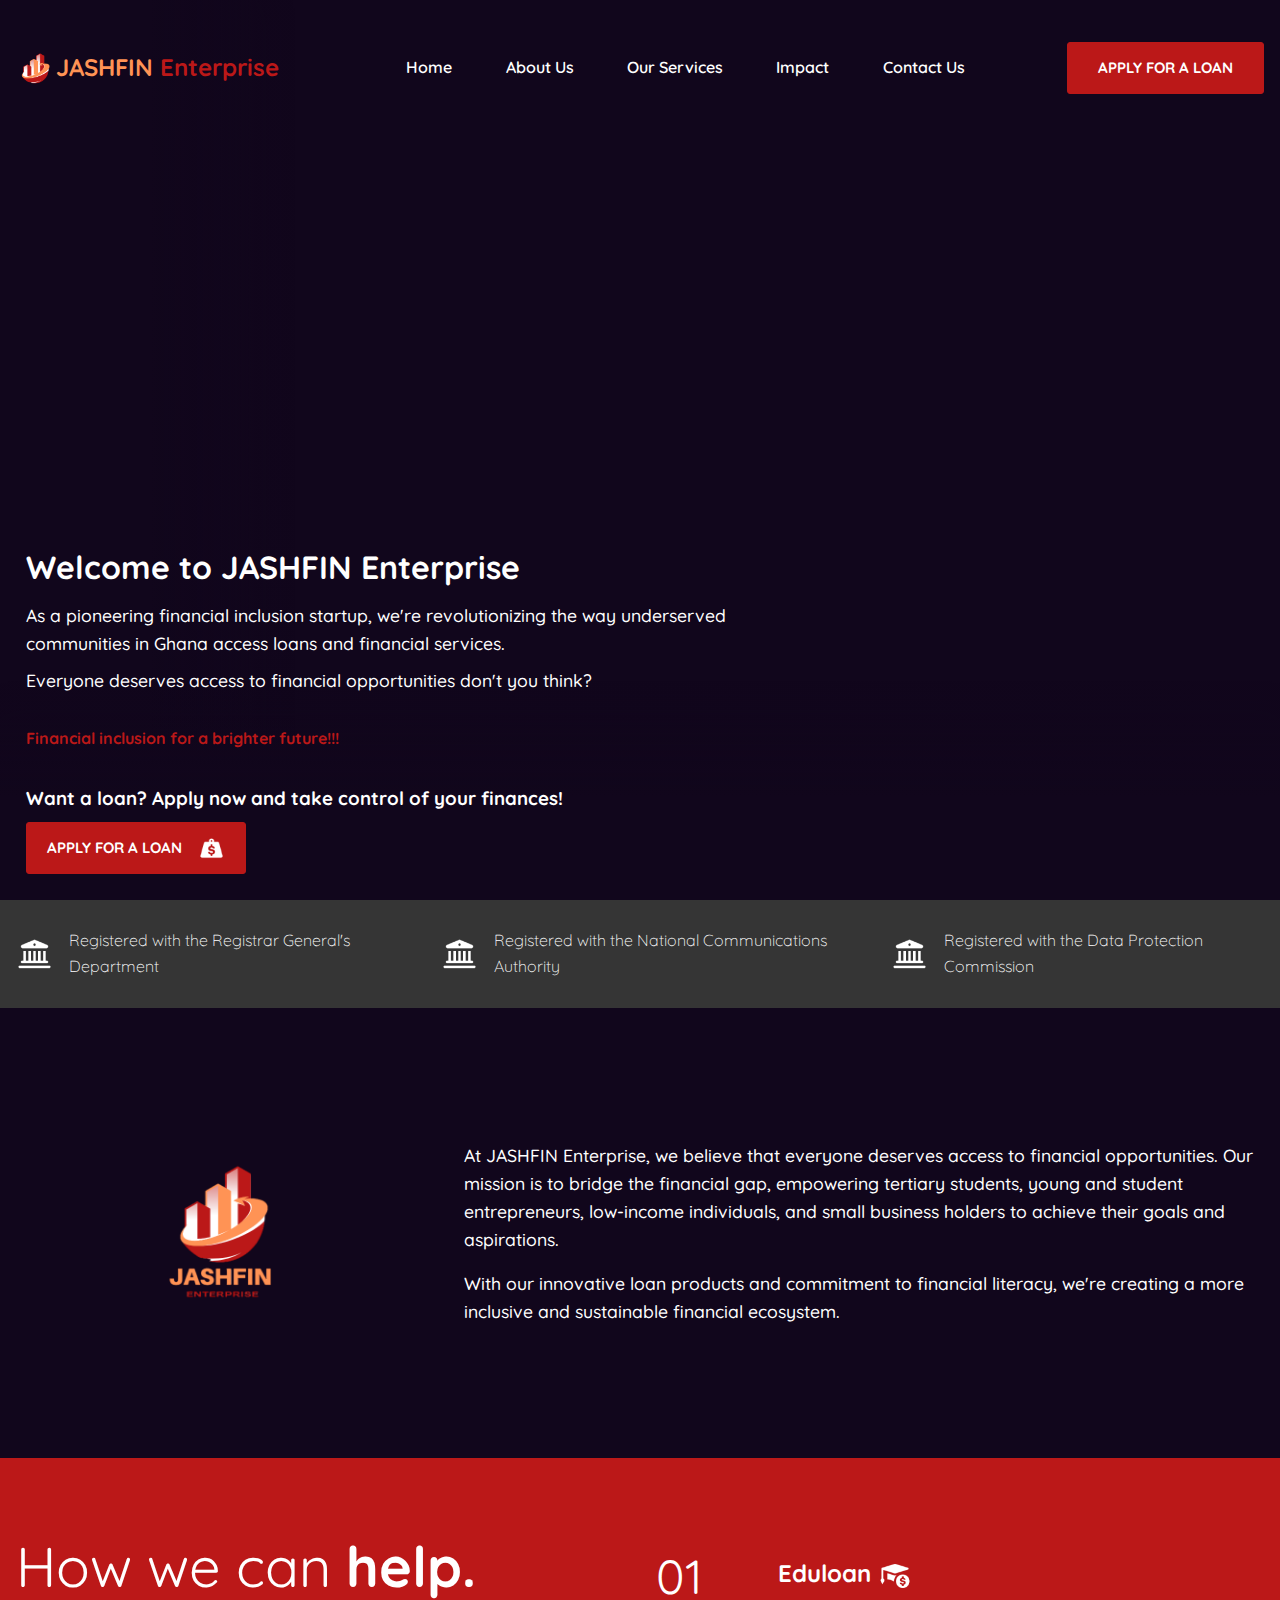
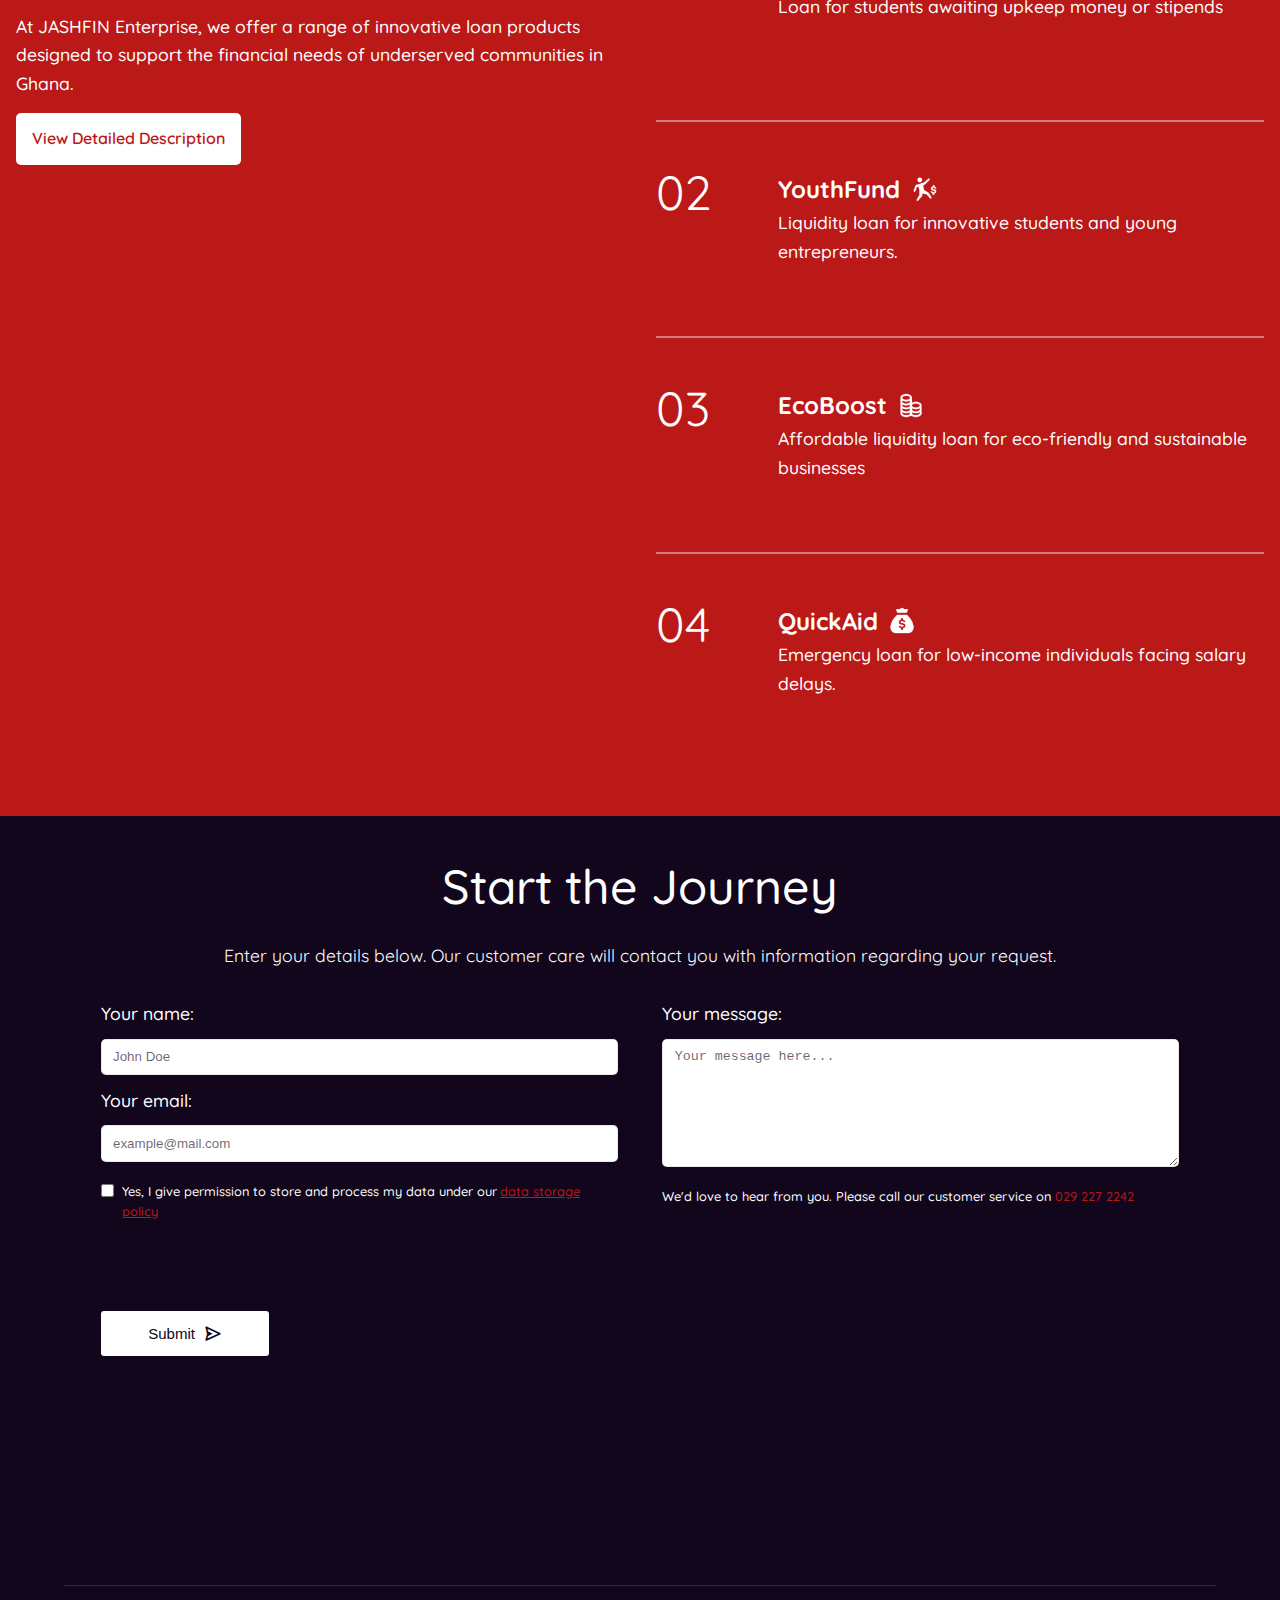
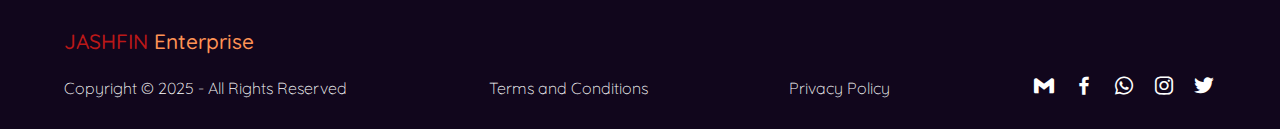
==== commit 92f1ff27: "Completed mobile version of homepage" ====
--- a/index.html
+++ b/index.html
@@ -114,21 +114,21 @@
            <div class="right-section">
 
                 <div class="drop-card">
-                <div class="left">
-                    <span>01</span>
-                </div>
-                <div class="right">
-                    <div class="card-img">
-                        <img src="images/card_one.webp" alt="">
-                    </div>
-                    <div class="text-content">
-                        <h3 class="service_name">
-                            Eduloan
-                            <img src="images/Scholarship.png" alt="">
-                        </h3>
-                        <p>Loan for students awaiting upkeep money or stipends</p>
-                    </div>
-                </div>
+                    <div class="left">
+                        <span>01</span>
+                    </div>
+                    <div class="right">
+                        <div class="card-img">
+                            <img src="images/card_one.webp" alt="">
+                        </div>
+                        <div class="text-content">
+                            <h3 class="service_name">
+                                Eduloan
+                                <img src="images/Scholarship.png" alt="">
+                            </h3>
+                            <p>Loan for students awaiting upkeep money or stipends</p>
+                        </div>
+                    </div>
                 </div>
                 
                 <hr>
@@ -208,7 +208,7 @@
                         <label for="data-storage">Yes, I give permission to store and process my data under our<a href="#">data storage policy</a></label>
                     </div>
 
-                    <button type="submit" class="btn">Submit <i class="bx bx-send"></i></button>
+                    
                 </div>
 
                 <div class="right-section">
@@ -217,6 +217,8 @@
 
                     <p>We'd love to hear from you. Please call our customer service on <a href="tel: +233200910884">029 227 2242</a></p>
                 </div>
+
+                <button type="submit" class="btn">Submit <i class="bx bx-send"></i></button>
             </form>
         </div>
         <footer class="footer">
@@ -241,5 +243,7 @@
                 
         </footer>
     </div>
+
+    <script src="stylesheets/js/main.js"></script>
 </body>
 </html>--- a/stylesheets/css/style.css
+++ b/stylesheets/css/style.css
@@ -147,445 +147,275 @@
 nav.navbar .nav-content .extra .nav-trigger {
   display: none;
 }
-
-.sidebar {
-  background-color: #11061C;
-  width: 23.5%;
-  height: 100%;
-  display: -webkit-box;
-  display: -ms-flexbox;
-  display: flex;
-  -webkit-box-orient: vertical;
-  -webkit-box-direction: normal;
-      -ms-flex-direction: column;
-          flex-direction: column;
-  padding: 0.5rem 2%;
-  -webkit-box-pack: justify;
-      -ms-flex-pack: justify;
-          justify-content: space-between;
-  font-family: "montserrat", sans-serif;
-  -webkit-box-sizing: border-box;
-          box-sizing: border-box;
-  display: none;
-}
-.sidebar .header {
-  display: -webkit-box;
-  display: -ms-flexbox;
-  display: flex;
-  -webkit-box-orient: vertical;
-  -webkit-box-direction: normal;
-      -ms-flex-direction: column;
-          flex-direction: column;
-  -webkit-box-align: start;
-      -ms-flex-align: start;
-          align-items: flex-start;
-  -webkit-box-pack: end;
-      -ms-flex-pack: end;
-          justify-content: flex-end;
-  padding: 10px;
-  gap: 0.5rem;
-  -webkit-box-sizing: border-box;
-          box-sizing: border-box;
-}
-.sidebar .header .top-action {
-  width: 100%;
-  display: -webkit-box;
-  display: -ms-flexbox;
-  display: flex;
-  -webkit-box-align: center;
-      -ms-flex-align: center;
-          align-items: center;
-  -webkit-box-pack: end;
-      -ms-flex-pack: end;
-          justify-content: flex-end;
-  padding: 10px;
-  gap: 0.5rem;
-}
-.sidebar .header .top-action a.action-btn {
-  text-decoration: none;
-  color: #ffffff;
-}
-.sidebar .header .top-action a.action-btn.search {
-  display: none;
-}
-.sidebar .header .top-action a.action-btn.nav-trigger {
-  display: none;
-}
-.sidebar .header .top-action a.action-btn:hover span {
-  -webkit-transform: scale(1.08);
-          transform: scale(1.08);
-  color: #fff;
-}
-.sidebar .header .top-action a.action-btn span {
-  color: #ffffff;
-  -webkit-transition: all 0.2s ease-in-out;
-  transition: all 0.2s ease-in-out;
-  font-size: 32px;
-}
-.sidebar .header .logo {
-  display: -webkit-box;
-  display: -ms-flexbox;
-  display: flex;
-  -webkit-box-align: center;
-      -ms-flex-align: center;
-          align-items: center;
-}
-.sidebar .header .logo img {
-  width: 100%;
-}
-.sidebar .header .logo h3 {
-  font-size: 32px;
-  font-weight: 400;
-  font-family: "Dancing Script", cursive;
-}
-.sidebar .content {
-  min-height: 40%;
-  -webkit-box-sizing: border-box;
-          box-sizing: border-box;
-  padding: 10px;
-  display: -webkit-box;
-  display: -ms-flexbox;
-  display: flex;
-  -webkit-box-orient: vertical;
-  -webkit-box-direction: normal;
-      -ms-flex-direction: column;
-          flex-direction: column;
-  -ms-flex-pack: distribute;
-      justify-content: space-around;
-  gap: 2rem;
-}
-.sidebar .content .close {
-  display: none;
-}
-.sidebar .content .nav-links {
-  display: -webkit-box;
-  display: -ms-flexbox;
-  display: flex;
-  -webkit-box-orient: vertical;
-  -webkit-box-direction: normal;
-      -ms-flex-direction: column;
-          flex-direction: column;
-  gap: 0.5rem;
-}
-.sidebar .content .nav-links li {
-  list-style: none;
-}
-.sidebar .content .nav-links li a {
-  color: #ffffff;
-  text-decoration: none;
-  font-weight: 400;
-  font-size: 17.6px;
-  text-transform: uppercase;
-  -webkit-transition: 0.1s all ease-in-out;
-  transition: 0.1s all ease-in-out;
-}
-.sidebar .content .nav-links li:nth-child(1) a:hover {
-  color: #FF9355;
-}
-.sidebar .content .nav-links li:nth-child(2) a:hover {
-  color: #BB1818;
-}
-.sidebar .content .nav-links li:nth-child(3) a:hover {
-  color: #404752;
-}
-.sidebar .content .nav-links li:nth-child(6) a:hover {
-  color: #BB1818;
-}
-.sidebar .content .social-links {
-  display: none;
-}
-.sidebar form {
-  padding: 10px 0;
-  display: -webkit-box;
-  display: -ms-flexbox;
-  display: flex;
-  -webkit-box-align: center;
-      -ms-flex-align: center;
-          align-items: center;
-  position: relative;
-  line-height: 1.8rem;
-}
-.sidebar form input {
-  background: transparent;
-  padding: 12px 0;
-  border: none;
-  border-bottom: 2px solid rgba(218, 217, 217, 0.5411764706);
-  width: 100%;
-  outline: none;
-  color: #ffffff;
-}
-.sidebar form input::-webkit-input-placeholder {
-  font-family: "montserrat", sans-serif;
-}
-.sidebar form input::-moz-placeholder {
-  font-family: "montserrat", sans-serif;
-}
-.sidebar form input:-ms-input-placeholder {
-  font-family: "montserrat", sans-serif;
-}
-.sidebar form input::-ms-input-placeholder {
-  font-family: "montserrat", sans-serif;
-}
-.sidebar form input::placeholder {
-  font-family: "montserrat", sans-serif;
-}
-.sidebar form span, .sidebar form i.bx {
-  position: absolute;
-  right: 2%;
-  color: rgba(218, 217, 217, 0.5411764706);
-  font-size: 27.2px;
-}
-.sidebar form .search-close {
-  display: none;
-}
 @media (max-width: 768px) {
-  .sidebar {
+  nav.navbar {
+    height: 10vh;
     width: 100%;
-    height: -webkit-fit-content;
-    height: -moz-fit-content;
-    height: fit-content;
-    padding: 0;
-  }
-  .sidebar .header {
-    -webkit-box-orient: horizontal;
-    -webkit-box-direction: reverse;
-        -ms-flex-direction: row-reverse;
-            flex-direction: row-reverse;
-    padding: 0.3rem;
+    -webkit-box-sizing: border-box;
+            box-sizing: border-box;
+    padding: 0 0.5rem;
+  }
+  nav.navbar .nav-logo {
+    width: -webkit-fit-content;
+    width: -moz-fit-content;
+    width: fit-content;
+    padding: 0.5rem;
+  }
+  nav.navbar .nav-logo img {
+    width: 4.5rem;
+  }
+  nav.navbar .nav-logo h3 {
+    display: none;
+  }
+  nav.navbar .nav-content li, nav.navbar .nav-content .btn {
+    display: none;
+  }
+  nav.navbar .nav-content {
+    width: -webkit-fit-content;
+    width: -moz-fit-content;
+    width: fit-content;
+    -webkit-box-sizing: border-box;
+            box-sizing: border-box;
+    -webkit-box-pack: end;
+        -ms-flex-pack: end;
+            justify-content: flex-end;
+  }
+  nav.navbar .nav-content .extra {
+    width: -webkit-fit-content;
+    width: -moz-fit-content;
+    width: fit-content;
+  }
+  nav.navbar .nav-trigger {
+    width: 4rem;
+    -webkit-box-sizing: border-box;
+            box-sizing: border-box;
+    padding: 0.8rem;
+    height: 4rem;
+    display: -webkit-box !important;
+    display: -ms-flexbox !important;
+    display: flex !important;
+    -webkit-box-orient: vertical;
+    -webkit-box-direction: normal;
+        -ms-flex-direction: column;
+            flex-direction: column;
     -webkit-box-align: center;
         -ms-flex-align: center;
             align-items: center;
-  }
-  .sidebar .header .top-action {
-    -webkit-box-align: center;
-        -ms-flex-align: center;
-            align-items: center;
-    line-height: 1rem;
-    gap: 0.7rem;
-  }
-  .sidebar .header .top-action .favorite {
-    display: none;
-  }
-  .sidebar .header .top-action a.search {
-    display: -webkit-box !important;
-    display: -ms-flexbox !important;
-    display: flex !important;
-  }
-  .sidebar .header .top-action a.nav-trigger {
-    display: -webkit-box !important;
-    display: -ms-flexbox !important;
-    display: flex !important;
-  }
-  .sidebar .header .top-action a.nav-trigger span {
-    font-weight: 200;
-    font-size: 36.8px;
-  }
-  .sidebar .header .logo {
-    display: -webkit-box;
-    display: -ms-flexbox;
-    display: flex;
-    padding: 0.5rem;
-  }
-  .sidebar .header .logo img {
-    width: 50%;
-  }
-  .sidebar .header .logo h3 {
-    font-size: 32px;
-    text-wrap: nowrap;
-  }
-  .sidebar .content {
-    position: absolute;
-    min-height: 40%;
-    height: 100vh;
-    background: #000000;
-    z-index: 223;
-    width: 0%;
-    -webkit-box-sizing: border-box;
-            box-sizing: border-box;
-    padding: 10px 25px;
-    right: -60%;
-    -webkit-box-pack: start;
-        -ms-flex-pack: start;
-            justify-content: flex-start;
-    -webkit-transition: all 0.4s ease;
-    transition: all 0.4s ease;
-    display: none;
-  }
-  .sidebar .content.active {
-    right: 0;
-    width: 70%;
-    display: -webkit-box;
-    display: -ms-flexbox;
-    display: flex;
-  }
-  .sidebar .content .close {
-    width: -webkit-fit-content;
-    width: -moz-fit-content;
-    width: fit-content;
+    -webkit-box-pack: center;
+        -ms-flex-pack: center;
+            justify-content: center;
+  }
+  nav.navbar .nav-trigger.active span {
+    border-radius: 5px;
+    width: 60%;
+    height: 10%;
+    background: #BB1818;
     display: -webkit-box;
     display: -ms-flexbox;
     display: flex;
     -ms-flex-item-align: end;
         align-self: flex-end;
-    -webkit-box-align: baseline;
-        -ms-flex-align: baseline;
-            align-items: baseline;
-    padding: 0.5rem;
-    cursor: pointer;
-  }
-  .sidebar .content .close span {
-    font-weight: bold;
-  }
-  .sidebar .content .nav-links {
-    padding: 5px;
+    margin: 0.2rem;
+    -webkit-transition: 0.4s ease;
+    transition: 0.4s ease;
+  }
+  nav.navbar .nav-trigger.active span:nth-child(1) {
+    width: 110%;
+    -webkit-transform: rotate(41deg) translate(25%, 80%);
+            transform: rotate(41deg) translate(25%, 80%);
+  }
+  nav.navbar .nav-trigger.active span:nth-child(2) {
+    width: 75%;
+    -webkit-transform: rotate(-40deg) translate(25%, -50%);
+            transform: rotate(-40deg) translate(25%, -50%);
+    background: #BB1818;
+  }
+  nav.navbar .nav-trigger.active span:nth-child(3) {
+    width: 50%;
+    background: #BB1818;
+    -webkit-transform: rotate(-41deg) translate(-45%, -345%);
+            transform: rotate(-41deg) translate(-45%, -345%);
+  }
+  nav.navbar .nav-trigger span {
+    border-radius: 5px;
+    width: 60%;
+    height: 10%;
+    background: #BB1818;
     display: -webkit-box;
     display: -ms-flexbox;
     display: flex;
-    -webkit-box-orient: vertical;
-    -webkit-box-direction: normal;
-        -ms-flex-direction: column;
-            flex-direction: column;
-    gap: 0.8rem;
-    -webkit-box-sizing: border-box;
-            box-sizing: border-box;
-  }
-  .sidebar .content .nav-links li a {
-    font-size: 20.8px;
-    color: #706F73;
-  }
-  .sidebar .content .social-links {
-    display: -webkit-box;
-    display: -ms-flexbox;
-    display: flex;
-    -webkit-box-orient: horizontal;
-    -webkit-box-direction: normal;
-        -ms-flex-direction: row;
-            flex-direction: row;
-    gap: 1rem;
-    padding: 0.5rem;
-    margin-top: 15%;
+    -ms-flex-item-align: end;
+        align-self: flex-end;
+    margin: 0.2rem;
+    -webkit-transition: 0.4s ease;
+    transition: 0.4s ease;
     position: relative;
-    -ms-flex-pack: distribute;
-        justify-content: space-around;
-  }
-  .sidebar .content .social-links li {
-    list-style: none;
-  }
-  .sidebar .content .social-links li a {
-    color: #ffffff;
-    text-decoration: none;
-    font-weight: 400;
-    font-size: 14.4px;
-    -webkit-box-orient: vertical;
-    -webkit-box-direction: normal;
-        -ms-flex-direction: column;
-            flex-direction: column;
-    -webkit-transition: 0.2s all ease-in-out;
-    transition: 0.2s all ease-in-out;
-    display: -webkit-box;
-    display: -ms-flexbox;
-    display: flex;
-    -webkit-box-align: center;
-        -ms-flex-align: center;
-            align-items: center;
-    gap: 0.3rem;
-  }
-  .sidebar .content .social-links li a i.bx {
-    font-size: 32px;
-  }
-  .sidebar .content .social-links li:nth-child(1) a {
-    color: #FF9355;
-  }
-  .sidebar .content .social-links li:nth-child(2) a {
-    color: #BB1818;
-  }
-  .sidebar .content .social-links li:nth-child(3) a {
-    color: #404752;
-  }
-  .sidebar form {
-    position: absolute;
-    height: 100vh;
-    width: 60%;
-    right: -60%;
-    display: none;
-    top: 0;
-    background-color: #11061C;
-    z-index: 223;
-    -webkit-box-align: start;
-        -ms-flex-align: start;
-            align-items: flex-start;
-    -webkit-box-sizing: border-box;
-            box-sizing: border-box;
-    -webkit-transition: all 0.4s ease;
-    transition: all 0.4s ease;
-    padding: 10px 30px;
-  }
-  .sidebar form.active {
-    right: 0%;
-    display: -webkit-box !important;
-    display: -ms-flexbox !important;
-    display: flex !important;
-  }
-  .sidebar form input {
+  }
+  nav.navbar .nav-trigger span:nth-child(1) {
     width: 100%;
-    border-bottom: none;
-  }
-  .sidebar form input:hover::-webkit-input-placeholder {
-    opacity: 1;
-  }
-  .sidebar form input:hover::-moz-placeholder {
-    opacity: 1;
-  }
-  .sidebar form input:hover:-ms-input-placeholder {
-    opacity: 1;
-  }
-  .sidebar form input:hover::-ms-input-placeholder {
-    opacity: 1;
-  }
-  .sidebar form input:hover::placeholder {
-    opacity: 1;
-  }
-  .sidebar form input::-webkit-input-placeholder {
-    opacity: 0.8;
-  }
-  .sidebar form input::-moz-placeholder {
-    opacity: 0.8;
-  }
-  .sidebar form input:-ms-input-placeholder {
-    opacity: 0.8;
-  }
-  .sidebar form input::-ms-input-placeholder {
-    opacity: 0.8;
-  }
-  .sidebar form input::placeholder {
-    opacity: 0.8;
-  }
-  .sidebar form i.bx {
-    display: none;
-  }
-  .sidebar form .search-close {
-    width: -webkit-fit-content;
-    width: -moz-fit-content;
-    width: fit-content;
-    display: -webkit-box;
-    display: -ms-flexbox;
-    display: flex;
-    -webkit-box-sizing: border-box;
-            box-sizing: border-box;
-    -webkit-box-align: baseline;
-        -ms-flex-align: baseline;
-            align-items: baseline;
-    padding: 0.5rem;
-    cursor: pointer;
-    height: -webkit-fit-content;
-    height: -moz-fit-content;
-    height: fit-content;
-  }
-  .sidebar form .search-close span {
-    font-weight: bold;
-    -webkit-box-sizing: border-box;
-            box-sizing: border-box;
-  }
+  }
+  nav.navbar .nav-trigger span:nth-child(2) {
+    width: 75%;
+    background: #FF9355;
+  }
+  nav.navbar .nav-trigger span:nth-child(3) {
+    width: 45%;
+    background: white;
+  }
+}
+
+.sidebar {
+  position: fixed;
+  height: calc(100% - 10vh);
+  width: 60%;
+  bottom: 0;
+  right: -60%;
+  background-color: #11061C;
+  display: -webkit-box;
+  display: -ms-flexbox;
+  display: flex;
+  -webkit-box-orient: vertical;
+  -webkit-box-direction: normal;
+      -ms-flex-direction: column;
+          flex-direction: column;
+  -webkit-box-align: center;
+      -ms-flex-align: center;
+          align-items: center;
+  -webkit-box-pack: start;
+      -ms-flex-pack: start;
+          justify-content: flex-start;
+  -webkit-transition: all 0.5s ease;
+  transition: all 0.5s ease;
+  z-index: 999;
+  font-family: "Quicksand";
+}
+.sidebar.active {
+  right: 0;
+}
+.sidebar .nav_list {
+  width: -webkit-fit-content;
+  width: -moz-fit-content;
+  width: fit-content;
+  height: 70%;
+  -webkit-box-align: center;
+      -ms-flex-align: center;
+          align-items: center;
+  -ms-flex-pack: distribute;
+      justify-content: space-around;
+  -webkit-box-sizing: border-box;
+          box-sizing: border-box;
+  display: -webkit-box;
+  display: -ms-flexbox;
+  display: flex;
+  -webkit-box-orient: vertical;
+  -webkit-box-direction: normal;
+      -ms-flex-direction: column;
+          flex-direction: column;
+  align-items: center;
+  padding: 0;
+}
+.sidebar .nav_list .btn {
+  padding: 0 30px;
+  color: white;
+  background-color: #fff;
+  text-decoration: none;
+  text-transform: uppercase;
+  font-weight: 600;
+  text-align: center;
+  line-height: 50px;
+  text-wrap: nowrap;
+  border-radius: 3px;
+  font-size: 14.4px;
+  min-width: 10rem;
+  font-weight: 700 !important;
+  border: 1px solid #BB1818;
+  background: #BB1818;
+  font-size: 17.6px;
+  padding: 1rem;
+}
+.sidebar .nav_list .btn:hover {
+  -webkit-transition: 0.3s ease;
+  transition: 0.3s ease;
+  background-color: #BB1818;
+  color: #fff;
+  -webkit-box-shadow: 0 0 40px 5px rgba(255, 255, 255, 0.3);
+          box-shadow: 0 0 40px 5px rgba(255, 255, 255, 0.3);
+}
+@media (min-width: 1200px) {
+  .sidebar .nav_list .btn {
+    font-size: 15.04px;
+  }
+}
+.sidebar .nav_list li {
+  list-style: none;
+  -webkit-transition: all 0.4s ease;
+  transition: all 0.4s ease;
+}
+.sidebar .nav_list li a {
+  text-decoration: none;
+  color: #ffffff;
+  -webkit-transition: all 0.4s ease;
+  transition: all 0.4s ease;
+  font-size: 0.95em;
+  display: -webkit-box;
+  display: -ms-flexbox;
+  display: flex;
+  -webkit-box-align: center;
+      -ms-flex-align: center;
+          align-items: center;
+  -webkit-box-orient: vertical;
+  -webkit-box-direction: normal;
+      -ms-flex-direction: column;
+          flex-direction: column;
+  font-weight: 600;
+}
+.sidebar .nav_list li a:hover {
+  color: #BB1818;
+}
+.sidebar .nav_list li a span {
+  color: #BB1818;
+}
+.sidebar .nav_list li a.active {
+  color: #ffffff;
+  font-weight: 600;
+}
+.sidebar .socials {
+  width: 100%;
+  position: relative !important;
+  margin-top: 20%;
+  display: -webkit-box;
+  display: -ms-flexbox;
+  display: flex;
+  -webkit-box-orient: horizontal;
+  -webkit-box-direction: normal;
+      -ms-flex-direction: row;
+          flex-direction: row;
+  -webkit-box-align: center;
+      -ms-flex-align: center;
+          align-items: center;
+  -webkit-box-pack: center;
+      -ms-flex-pack: center;
+          justify-content: center;
+  gap: 25px;
+  -ms-flex-wrap: wrap;
+      flex-wrap: wrap;
+}
+.sidebar .socials a {
+  text-decoration: none;
+  color: var(--text-color);
+  -webkit-transition: all 0.4s ease;
+  transition: all 0.4s ease;
+}
+.sidebar .socials a i.bx {
+  font-size: 1.6em;
+}
+.sidebar .socials a:hover {
+  -webkit-transform: translateY(-15%);
+          transform: translateY(-15%);
+  color: #BB1818;
+}
+.sidebar .socials a.active {
+  color: #BB1818;
 }
 
 .preloader {
@@ -881,6 +711,24 @@
 .main .home-section .text-content a.btn img {
   width: 27px;
 }
+@media (max-width: 768px) {
+  .main .home-section {
+    width: 100%;
+  }
+  .main .home-section .box-shade, .main .home-section .box-shade1 {
+    display: none;
+  }
+  .main .home-section video {
+    -webkit-transform: translateX(0);
+            transform: translateX(0);
+  }
+  .main .home-section .text-content {
+    padding: 1rem;
+  }
+  .main .home-section .text-content p {
+    width: 100%;
+  }
+}
 .main .accreditations {
   width: 100%;
   height: 12vh;
@@ -909,6 +757,14 @@
 }
 .main .accreditations .accreditation img {
   width: 37px;
+}
+@media (max-width: 768px) {
+  .main .accreditations .accreditation span {
+    display: none;
+  }
+  .main .accreditations .accreditation img {
+    width: 3rem;
+  }
 }
 .main .about-section {
   width: 100%;
@@ -970,6 +826,24 @@
   margin: 0.5rem 0;
   font-weight: 500;
   font-size: 17.6px;
+}
+@media (max-width: 768px) {
+  .main .about-section {
+    -webkit-box-orient: vertical;
+    -webkit-box-direction: normal;
+        -ms-flex-direction: column;
+            flex-direction: column;
+    height: -webkit-fit-content;
+    height: -moz-fit-content;
+    height: fit-content;
+  }
+  .main .about-section .logo-section {
+    width: 100%;
+  }
+  .main .about-section .content-section {
+    width: 100%;
+    padding-top: 0;
+  }
 }
 .main .featured-services-section {
   width: 100%;
@@ -1133,6 +1007,32 @@
   border: 1px solid rgba(255, 255, 255, 0.425);
   width: 95%;
 }
+@media (max-width: 768px) {
+  .main .featured-services-section {
+    -webkit-box-orient: vertical;
+    -webkit-box-direction: normal;
+        -ms-flex-direction: column;
+            flex-direction: column;
+  }
+  .main .featured-services-section .left-section {
+    width: 100%;
+  }
+  .main .featured-services-section .left-section .content h2 {
+    text-align: center;
+  }
+  .main .featured-services-section .right-section {
+    width: 100%;
+  }
+  .main .featured-services-section .right-section .drop-card {
+    pointer-events: none;
+  }
+  .main .featured-services-section .right-section .drop-card .right .card-img {
+    visibility: hidden;
+  }
+  .main .featured-services-section .right-section .drop-card .right .text-content {
+    background: transparent;
+  }
+}
 .main .contact-section {
   width: 100%;
   -webkit-box-sizing: border-box;
@@ -1173,6 +1073,8 @@
   height: -webkit-fit-content;
   height: -moz-fit-content;
   height: fit-content;
+  -ms-flex-wrap: wrap;
+      flex-wrap: wrap;
   -webkit-box-sizing: border-box;
           box-sizing: border-box;
 }
@@ -1186,7 +1088,7 @@
   -webkit-box-direction: normal;
       -ms-flex-direction: column;
           flex-direction: column;
-  padding: 3%;
+  padding: 2%;
   -webkit-box-align: start;
       -ms-flex-align: start;
           align-items: flex-start;
@@ -1247,7 +1149,64 @@
   width: -moz-fit-content;
   width: fit-content;
 }
-.main .contact-section form .left-section button.btn {
+.main .contact-section form .right-section {
+  width: 50%;
+  height: 100%;
+  display: -webkit-box;
+  display: -ms-flexbox;
+  display: flex;
+  -webkit-box-orient: vertical;
+  -webkit-box-direction: normal;
+      -ms-flex-direction: column;
+          flex-direction: column;
+  padding: 2%;
+  -webkit-box-align: start;
+      -ms-flex-align: start;
+          align-items: flex-start;
+}
+.main .contact-section form .right-section label {
+  font-size: 17.6px;
+  font-weight: 500;
+  color: #ffffff;
+  margin: 0.5rem 0;
+}
+.main .contact-section form .right-section textarea {
+  width: 100%;
+  height: 43%;
+  padding: 0.6rem 0.7rem;
+  border: 1px solid rgba(218, 217, 217, 0.5411764706);
+  border-radius: 5px;
+  margin: 0.2rem 0;
+  outline: none;
+}
+.main .contact-section form .right-section textarea::-webkit-input-placeholder {
+  color: rgba(17, 6, 28, 0.6235294118);
+}
+.main .contact-section form .right-section textarea::-moz-placeholder {
+  color: rgba(17, 6, 28, 0.6235294118);
+}
+.main .contact-section form .right-section textarea:-ms-input-placeholder {
+  color: rgba(17, 6, 28, 0.6235294118);
+}
+.main .contact-section form .right-section textarea::-ms-input-placeholder {
+  color: rgba(17, 6, 28, 0.6235294118);
+}
+.main .contact-section form .right-section textarea::placeholder {
+  color: rgba(17, 6, 28, 0.6235294118);
+}
+.main .contact-section form .right-section p {
+  font-size: 12.8px;
+  font-weight: 500;
+  color: #ffffff;
+  margin-top: 1rem;
+}
+.main .contact-section form .right-section p a {
+  color: #BB1818;
+  font-weight: 500;
+  text-decoration: none;
+  text-wrap: nowrap;
+}
+.main .contact-section form button.btn {
   padding: 0 30px;
   color: #11061c;
   background-color: white;
@@ -1259,11 +1218,12 @@
   text-wrap: nowrap;
   border-radius: 3px;
   font-size: 14.4px;
-  width: 30%;
+  width: 15%;
   line-height: normal;
   border: none;
   padding: 0.8rem;
-  margin-top: 1rem;
+  margin: 2%;
+  margin-top: 0rem;
   gap: 0.5rem;
   font-weight: 500;
   display: -webkit-box;
@@ -1278,7 +1238,7 @@
   text-transform: capitalize;
   cursor: pointer;
 }
-.main .contact-section form .left-section button.btn:hover {
+.main .contact-section form button.btn:hover {
   -webkit-transition: 0.3s ease;
   transition: 0.3s ease;
   background-color: #BB1818;
@@ -1287,69 +1247,36 @@
           box-shadow: 0 0 40px 5px rgba(255, 255, 255, 0.3);
 }
 @media (min-width: 1200px) {
-  .main .contact-section form .left-section button.btn {
+  .main .contact-section form button.btn {
     font-size: 15.04px;
   }
 }
-.main .contact-section form .left-section button.btn i.bx {
+.main .contact-section form button.btn i.bx {
   font-size: 19.2px;
 }
-.main .contact-section form .right-section {
-  width: 50%;
-  height: 100%;
-  display: -webkit-box;
-  display: -ms-flexbox;
-  display: flex;
-  -webkit-box-orient: vertical;
-  -webkit-box-direction: normal;
-      -ms-flex-direction: column;
-          flex-direction: column;
-  padding: 3%;
-  -webkit-box-align: start;
-      -ms-flex-align: start;
-          align-items: flex-start;
-}
-.main .contact-section form .right-section label {
-  font-size: 17.6px;
-  font-weight: 500;
-  color: #ffffff;
-  margin: 0.5rem 0;
-}
-.main .contact-section form .right-section textarea {
-  width: 100%;
-  height: 43%;
-  padding: 0.6rem 0.7rem;
-  border: 1px solid rgba(218, 217, 217, 0.5411764706);
-  border-radius: 5px;
-  margin: 0.2rem 0;
-  outline: none;
-}
-.main .contact-section form .right-section textarea::-webkit-input-placeholder {
-  color: rgba(17, 6, 28, 0.6235294118);
-}
-.main .contact-section form .right-section textarea::-moz-placeholder {
-  color: rgba(17, 6, 28, 0.6235294118);
-}
-.main .contact-section form .right-section textarea:-ms-input-placeholder {
-  color: rgba(17, 6, 28, 0.6235294118);
-}
-.main .contact-section form .right-section textarea::-ms-input-placeholder {
-  color: rgba(17, 6, 28, 0.6235294118);
-}
-.main .contact-section form .right-section textarea::placeholder {
-  color: rgba(17, 6, 28, 0.6235294118);
-}
-.main .contact-section form .right-section p {
-  font-size: 12.8px;
-  font-weight: 500;
-  color: #ffffff;
-  margin-top: 1rem;
-}
-.main .contact-section form .right-section p a {
-  color: #BB1818;
-  font-weight: 500;
-  text-decoration: none;
-  text-wrap: nowrap;
+@media (max-width: 768px) {
+  .main .contact-section h3 {
+    font-size: 40px;
+  }
+  .main .contact-section form {
+    -webkit-box-orient: vertical;
+    -webkit-box-direction: normal;
+        -ms-flex-direction: column;
+            flex-direction: column;
+    -webkit-box-align: start;
+        -ms-flex-align: start;
+            align-items: flex-start;
+    -ms-flex-wrap: nowrap;
+        flex-wrap: nowrap;
+  }
+  .main .contact-section form .left-section, .main .contact-section form .right-section {
+    width: 100%;
+  }
+  .main .contact-section form button.btn {
+    width: -webkit-fit-content;
+    width: -moz-fit-content;
+    width: fit-content;
+  }
 }
 .main .about-landing {
   width: 100%;
@@ -1517,7 +1444,6 @@
 }
 .main .team-section {
   width: 100%;
-  border: 1px solid red;
 }
 .main .team-section h2 {
   font-size: 32px;
@@ -1532,6 +1458,15 @@
   display: flex;
   width: 100%;
   padding: 1rem;
+  -ms-flex-wrap: wrap;
+      flex-wrap: wrap;
+  gap: 1rem;
+  -webkit-box-align: center;
+      -ms-flex-align: center;
+          align-items: center;
+  -webkit-box-pack: space-evenly;
+      -ms-flex-pack: space-evenly;
+          justify-content: space-evenly;
 }
 .main .team-section .card-container .card {
   width: 350px;
@@ -1560,7 +1495,7 @@
   -o-object-fit: cover;
      object-fit: cover;
   position: absolute;
-  z-index: 1;
+  z-index: 0;
   -webkit-box-sizing: border-box;
           box-sizing: border-box;
   background: -webkit-gradient(linear, left top, left bottom, from(rgb(17, 6, 28)), color-stop(54%, rgb(17, 6, 28)), color-stop(85%, rgb(49, 30, 69)));
@@ -1590,11 +1525,6 @@
 }
 .main .team-section .card-container .card .content p {
   font-size: 13.6px;
-}
-@media (max-width: 768px) {
-  .main {
-    width: 100%;
-  }
 }
 .main footer.footer {
   width: 100%;
@@ -1688,4 +1618,15 @@
 }
 .main footer.footer .footer-content .left-section .divided-section div a i.bx {
   font-size: 24px;
+}
+@media (max-width: 768px) {
+  .main footer.footer .footer-content .left-section .divided-section {
+    -webkit-box-orient: vertical;
+    -webkit-box-direction: normal;
+        -ms-flex-direction: column;
+            flex-direction: column;
+  }
+  .main footer.footer .footer-content .left-section .divided-section div {
+    display: none;
+  }
 }/*# sourceMappingURL=style.css.map */